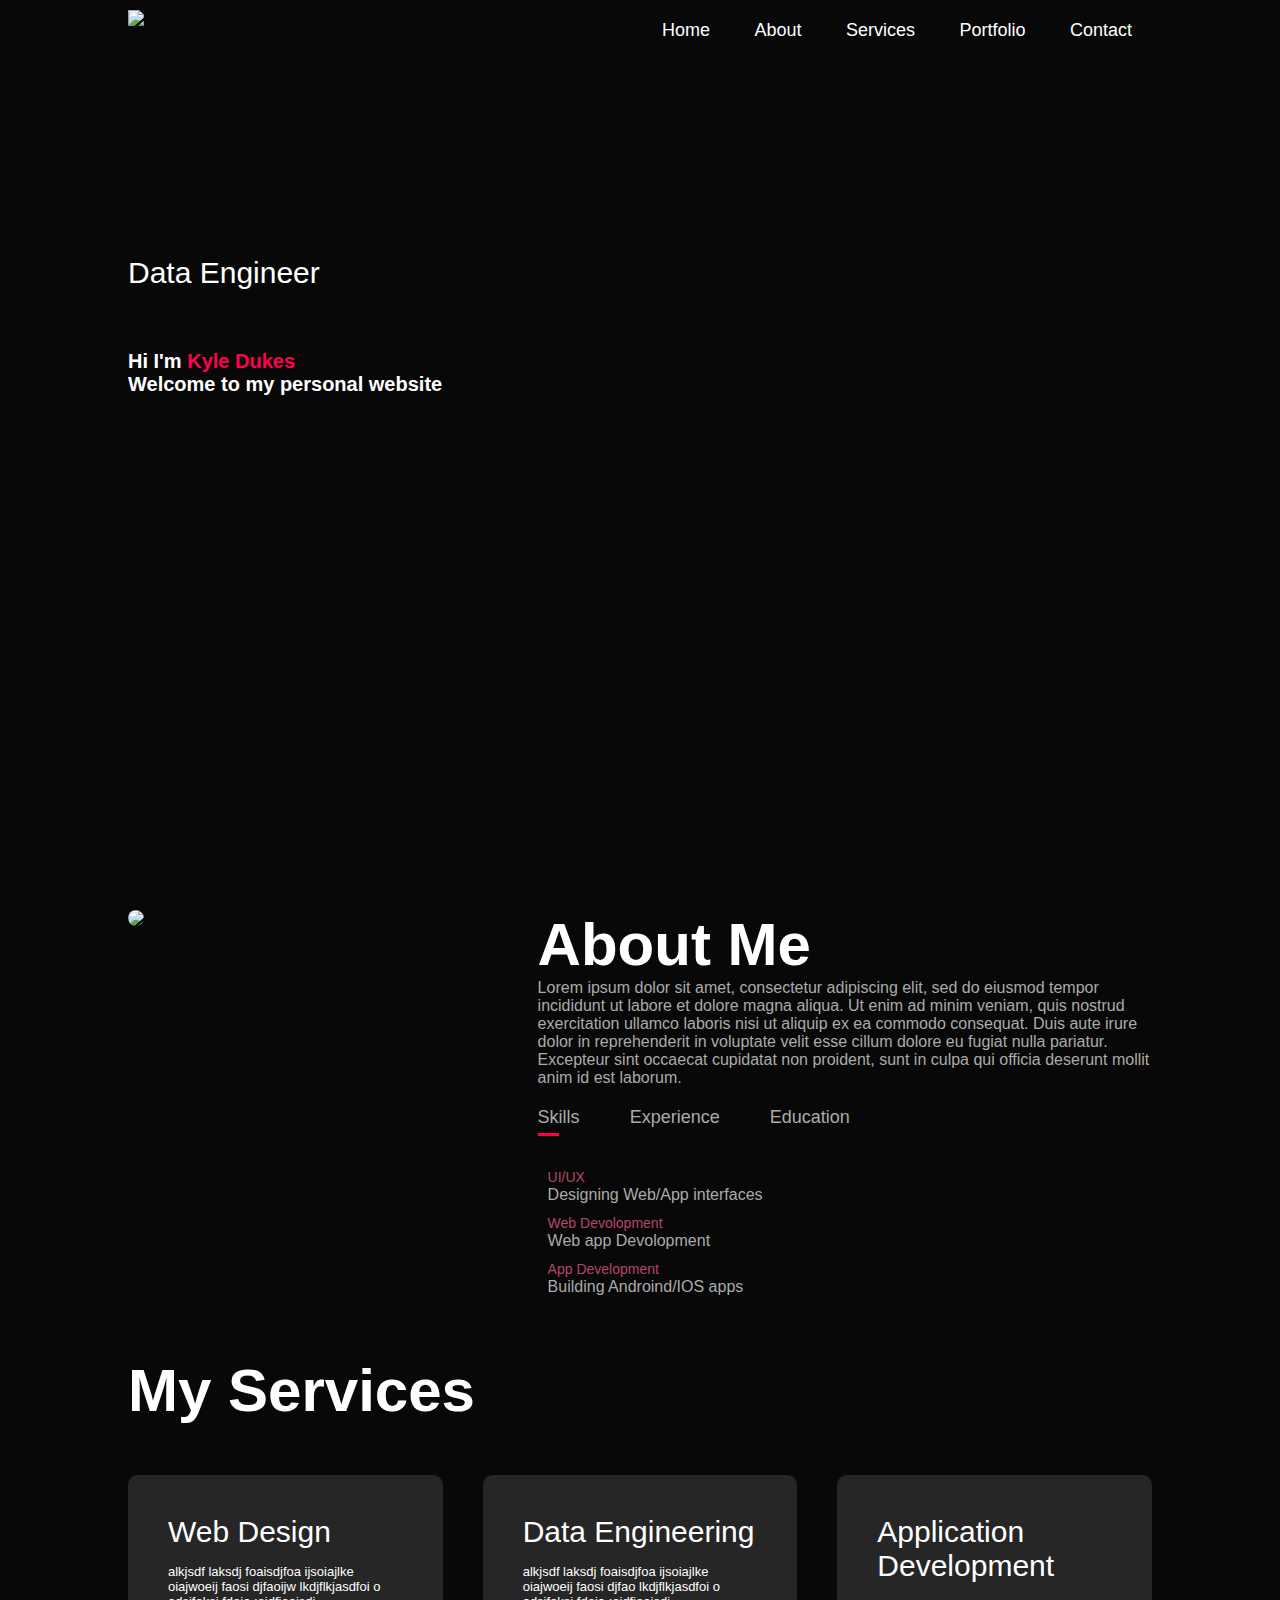
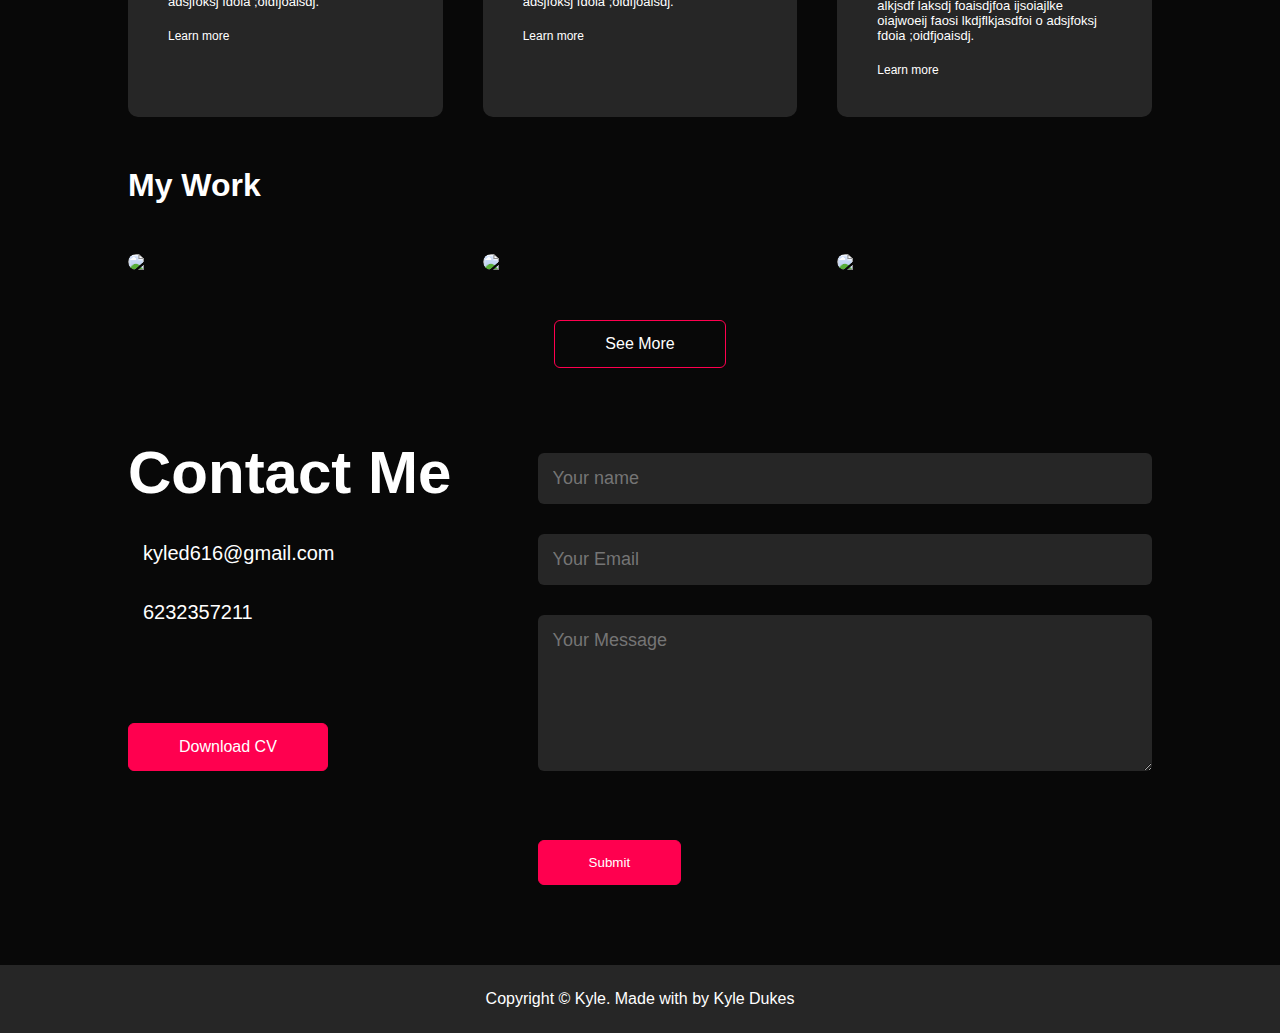
==== index.html @ 8c7f3e37 "Machine Commit" ====
<!DOCTYPE html>
<html lang="en">
<head>
    <meta charset="UTF-8">
    <meta name="viewport" content="width=device-width, initial-scale=1.0">
    <title>Perssonal Portfolio Website</title>
    <link rel="stylesheet" href="style.css">
    <script src="https://kit.fontawesome.com/575113077c.js" crossorigin="anonymous"></script>
</head>
<body>
    <div id="header">
      <div class="container">
        <nav>
            <img src="images/Kyle_logo.png" class="logo">
            <ul id="sidemenu">
                <i class="fa-solid fa-xmark" onclick="closemenu()"></i>
                <li><a href="#header">Home</a></li>
                <li><a href="#about">About</a></li>
                <li><a href="#services">Services</a></li>
                <li><a href="#portfolio">Portfolio</a></li>
                <li><a href="#contact">Contact</a></li>
            </ul>
            <i class="fas fa-bars" onclick="openmenu()"></i>
        </nav>
        <div class="header-text">
            <p>Data Engineer</p>
            <h1>Hi I'm <span>Kyle Dukes</span><br> Welcome to my personal website</h1>
        </div>
      </div>  
    </div>
    <!-- -----------------about section 1------------------------- -->
    <div id="about">
        <div class="container">
            <div class="row">
                <div class="about-col-1">
                    <img src="images/user.png" >
                </div>
                <div class="about-col-2">
                    <h1 class="sub-title">About Me</h1>
                    <P>
                        Lorem ipsum dolor sit amet, consectetur adipiscing elit, sed do eiusmod tempor incididunt ut 
                        labore et dolore magna aliqua. Ut enim ad minim veniam, quis nostrud 
                        exercitation ullamco laboris nisi ut aliquip ex ea commodo consequat. 
                        Duis aute irure dolor in reprehenderit in voluptate velit esse cillum dolore eu fugiat nulla pariatur. 
                        Excepteur sint occaecat cupidatat non proident, sunt in culpa qui officia deserunt mollit anim id est laborum.
                    </P>
                    <div class="tab-titles">
                        <p class="tab-links active-link" onclick="opentab('Skills')">Skills</p>
                        <p class="tab-links" onclick="opentab('Experience')">Experience</p>
                        <p class="tab-links" onclick="opentab('Education')">Education</p>
                    </div>
                    <div class="tab-contents active-tab" id="Skills">
                        <ul>
                            <li><span>UI/UX</span><br>Designing Web/App interfaces</li>
                            <li><span>Web Devolopment</span><br>Web app Devolopment</li>
                            <li><span>App Development</span><br>Building Androind/IOS apps</li>
                        </ul>
                    </div>
                    <div class="tab-contents" id="Experience">
                        <ul>
                            <li><span>2022-Current</span><br>Data-Engineer, MDS Communications</li>
                            <li><span>2021 - 2022</span><br>Comercial Superintendent, California Pools & Landscape</li>
                            <li><span>2018 - 2021</span><br>Lead Inspector, Johnson Controls Inc.</li>
                        </ul>
                    </div>
                    <div class="tab-contents" id="Education">
                        <ul>
                            <li><span>UI/UX</span><br>Designing Web/App interfaces</li>
                            <li><span>Web Devolopment</span><br>Web app Devolopment</li>
                            <li><span>App Development</span><br>Building Androind/IOS apps</li>
                        </ul>
                    </div>
                </div>
            </div>
        </div>
    </div>
<!-- ----------------services-------------- -->
<div id="services">
    <div class="container">
        <h1 class="sub-title">My Services</h1>
        <div class="services-list">
            <div>
                <i class="fa-solid fa-code"></i>
                <h2>Web Design</h2>
                <p>alkjsdf laksdj foaisdjfoa ijsoiajlke oiajwoeij faosi djfaoijw
                    lkdjflkjasdfoi o adsjfoksj fdoia ;oidfjoaisdj.</p>
                <a href="#">Learn more</a>
            </div>
            <div>
                <i class="fa-solid fa-database"></i>
                <h2>Data Engineering</h2>
                <p>alkjsdf laksdj foaisdjfoa ijsoiajlke oiajwoeij faosi djfao
                    lkdjflkjasdfoi o adsjfoksj fdoia ;oidfjoaisdj.</p>
                <a href="#">Learn more</a>
            </div>
            <div>
                <i class="fa-brands fa-app-store-ios"></i>
                <h2>Application Development</h2>
                <p>alkjsdf laksdj foaisdjfoa ijsoiajlke oiajwoeij faosi 
                    lkdjflkjasdfoi o adsjfoksj fdoia ;oidfjoaisdj.</p>
                <a href="#">Learn more</a>
            </div>
        </div>
    </div>
</div>
<!-- ---------------portfolio-------------------------->
<div id="portfolio">
    <div class="container">
        <h1>My Work</h1>
        <div class="work-list">
            <div class="work">
                <img src="images/work-1.png">
                <div class="layer">
                    <h3>Social Media App</h3>
                    <p>this sia jalks dfl kjdsalk dflk sdflaksd jfsadf. 
                        alsdkj flskdj fasdfasdf fasd fasdfs dfasdf.
                        awlkej alkj oi oidja lkdjfoi alkwjeoi.
                    </p>
                    <a href="#"><i class="fa-solid fa-up-right-from-square"></i></a>
                </div>
            </div>
            <div class="work">
                <img src="images/work-2.png">
                <div class="layer">
                    <h3>Music App</h3>
                    <p>this sia jalks dfl kjdsalk dflk sdflaksd jfsadf. 
                        alsdkj flskdj fasdfasdf fasd fasdfs dfasdf.
                        awlkej alkj oi oidja lkdjfoi alkwjeoi.
                    </p>
                    <a href="#"><i class="fa-solid fa-up-right-from-square"></i></a>
                </div>
            </div>
            <div class="work">
                <img src="images/work-3.png">
                <div class="layer">
                    <h3>Online shoping App</h3>
                    <p>this sia jalks dfl kjdsalk dflk sdflaksd jfsadf. 
                        alsdkj flskdj fasdfasdf fasd fasdfs dfasdf.
                        awlkej alkj oi oidja lkdjfoi alkwjeoi.
                    </p>
                    <a href="#"><i class="fa-solid fa-up-right-from-square"></i></a>
                </div>
            </div>
        </div>
        <a href="#" class="btn">See More</a>
    </div>
<!-- --------------contact--------------------------- -->
<div id="contact">
    <div class="container">
        <div class="row">
            <div class="contact-left">
                <h1 class="sub-title">Contact Me</h1>
                <p><i class="fa-solid fa-square-envelope"></i> kyled616@gmail.com</p>
                <p><i class="fa-solid fa-square-phone"></i> 6232357211</p>
                <div class="social-icons">
                    <a href="https://www.linkedin.com/in/kyle-dukes-a1a848289"><i class="fa-brands fa-linkedin"></i></a>
                    <a href="https://twitter.com/Kyle25391819"><i class="fa-brands fa-square-x-twitter"></i></a>
                </div>
                <a href="images/my-cv.pdf" download class="btn btn2">Download CV</a>
            </div>
            <div class="contact-right">
                <form name="submit-to-google-sheet">
                    <input type="text" name="name" placeholder="Your name" required>
                    <input type="text" name="email" placeholder="Your Email" required>
                    <textarea name="Message" rows="6" placeholder="Your Message"></textarea>
                    <button type="submit" class="btn btn2">Submit</button>
                </form>
            </div>
        </div>
    </div>
    <div class="copyright">
        <p>Copyright © Kyle. Made with <i class="fa-solid fa-heart"></i> by Kyle Dukes</p>
    </div>
</div>

</div>
   <Script>

    var tablinks = document.getElementsByClassName("tab-links");
    var tabcontents = document.getElementsByClassName("tab-contents");

    function opentab(tabname){
        for(tablink of tablinks){
            tablink.classList.remove("active-link");
        }
        for(tabcontent of tabcontents){
            tabcontent.classList.remove("active-tab");
        }
        event.currentTarget.classList.add("active-link");
        document.getElementById(tabname).classList.add("active-tab");
    
    
    }
   </Script> 

   <script>
        
        var sidemenu = document.getElementById("sidemenu");

        function openmenu(){
            sidemenu.style.right = "0";
        }
        
        function closemenu(){
            sidemenu.style.right = "-200px";
        }

   </script>
<script>
  const scriptURL = 'https://script.google.com/macros/s/AKfycbxuQGp7cBaBUn8JdXuh0xTADTDD1ccSTAN62v8VaAx4YWHrVm6qbprI5W-zkbatomB8/exec'
  const form = document.forms['submit-to-google-sheet']

  form.addEventListener('submit', e => {
    e.preventDefault()
    fetch(scriptURL, { method: 'POST', body: new FormData(form)})
      .then(response => console.log('Success!', response))
      .catch(error => console.error('Error!', error.message))
  })
</script>
</body>
</html>
---- style.css ----
*{
  margin: 0;
  padding: 0;
  font-family: 'Poppins', sans-serif;  
  box-sizing: border-box;

}
html{
    scroll-behavior: smooth;
}
body{
    background: #080808;
    color: #fff;
}
#header{
    width: 100%;
    height: 100vh;
    background-image: url(images/background.png);
    background-size: cover;
    background-position: center;
}
.container{
    padding: 10px 10%;
}

nav{
    display: flex;
    align-items: top;
    justify-content: space-between;
    flex-wrap: wrap;
}
logo{
    width: 140px;
}
nav ul li{
    display: inline-block;
    list-style: none;
    margin: 10px 20px;
}
nav ul li a{
    color: #fff;
    text-decoration: none;
    font-size: 18px;
    position: relative;
}
nav ul li a::after{
    content: '';
    width: 0%;
    height: 3px;
    background: #ff004f;
    position: absolute;
    left: 0;
    bottom: -6px;
    transition: 0.5s;
}
nav ul li a:hover::after{
    width: 100%;
}
nav .fa-solid{
    display: none;
}
    
.header-text{
    margin-top: 20%;
    font-size: 30px;
}
.header-text h1{
    margin-top: 60px;
    font-size: 20px;
}
.header-text h1 span{
    color: #ff004f
}
/* ----------------about----------------------- */
#about{
    padding: 80 px 0;
    color: #ababab;
}
.row{
    display: flex;
    justify-content:  space-between;
    flex-wrap: wrap;
}
.about-col-1{
    flex-basis: 35%;
}
.about-col-1 img{
    width: 100%;
    border-radius: 15px;
}
.about-col-2{
    flex-basis: 60%;
}
.sub-title{
    font-size: 60px;
    font-weight: 600;
    color: #fff;
}
.tab-titles{
    display: flex;
    margin: 20px 0 40px;
}
.tab-links{
    margin-right: 50px;
    font-size: 18px;
    font-weight: 500;
    cursor: pointer;
    position: relative;
}
.tab-links::after{
    content: '';
    width: 0;
    height: 3px;
    background: #ff004f;
    position: absolute;
    left: 0;
    bottom: -8px;
    transition: 0.5s;

}
.tab-links.active-link::after{
    width: 50%;
}
.tab-contents ul li{
    list-style: none;
    margin: 10px;
}
.tab-contents ul li span{
    color: #b54769;
    font-size: 14px;
}
.tab-contents{
    display: none;
}
.tab-contents.active-tab{
    display: block;
}
/* -------------Services------------ */
#services{
    padding: 30px 0 ;
}
.services-list{
    display: grid;
    grid-template-columns: repeat(auto-fit, minmax(250px, 1fr));
    grid-gap: 40px;
    margin-top: 50px;
}
.services-list div{
    background: #262626;
    padding: 40px;
    font-size: 13px;
    font-weight: 300;
    border-radius: 10px;
    transition: background 0.5s, transform 0.5s;
}
.services-list div i{
    font-size: 50px;
    margin-bottom: 30px;
}
.services-list div h2{
    font-size: 30px;
    font-weight: 500;
    margin-bottom: 15px;
}
.services-list div a{
    text-decoration: none;
    color: #fff;
    font-size: 12px;
    margin-top: 20px;
    display: inline-block;
}
.services-list div:hover{
    background: #ff004f;
    transform: translateY(-10px);
}
 /* -----------portfolio ------------------- */
.portfolio{
    padding: 50px 0;
}
.work-list{
    display: grid;
    grid-template-columns: repeat(auto-fit, minmax(250px, 1fr));
    grid-gap: 40px;
    margin-top: 50px;
}
.work{
    border-radius: 10px;
    position: relative;
    overflow: hidden;
}
.work img{
    width: 100%;
    border-radius: 10px;
    display: block;
    transition: transform 0.5s;
}
.layer{
    width: 100%;
    height: 0%;
    background: linear-gradient(rgba(0,0,0,0.6), #ff004f);
    border-radius: 10px;
    position: absolute;
    left: 0;
    bottom: 0;
    overflow: hidden;
    display: flex;
    align-items: center;
    justify-content: center;
    flex-direction: column;
    padding: 0 40px;
    text-align: center;
    font-size: 14px;
    transition: height 0.5s;
}
.layer h3{
    font-weight: 500;
    margin: 20px;
}
.layer a{
    margin-top: 20px;
    color: #ff004f;
    text-decoration: none;
    font-size: 18px;
    line-height: 60px;
    background: #fff;
    width: 60px;
    height: 60px;
    border-radius: 100%;
    text-align: center;
}
.work:hover img{
    transform: scale(1.1);
}
.work:hover .layer{
    height: 100%;
}
.btn{
    display: block;
    margin: 50px auto;
    width: fit-content;
    border: 1px solid #ff004f;
    padding: 14px 50px;
    border-radius: 6px;
    text-decoration: none;
    color: #fff;
    transition: background 0.5s;
}
.btn:hover{
    background: #ff004f;
}

/* ----------------contact----------------------- */
.contact-left{
    flex-basis: 35%;
}
.contact-right{
    flex-basis: 60%;
}
.contact-left p{
    margin-top: 30px;
    font-size: 20px;
}
.contact-left p i{
    color: #ff004f;
    margin-left: 15px;
    font-size: 25px;

}
.social-icons{
    margin-top: 30px;
}
.social-icons a{
    text-decoration: none;
    font-size: 25px;
    margin-right: 15px;
    color: #ababab;
    display: inline-block;
    transition: transform 0.5s;
}
.social-icons a:hover{
    color: #ff004f;
    transform: translateY(-5px);
}
.btn.btn2{
    display: inline-block;
    background-color: #ff004f;
}
.contact-right form{
    width: 100%;
}
form input, form textarea{
    width: 100%;
    border: 0;
    outline: none;
    background: #262626;
    padding: 15px;
    margin: 15px 0;
    color: #fff;
    font-size: 18px;
    border-radius: 6px;
}
form btn2{
    padding: 14px 60px;
    font-size: 18px;
    margin-top: 20px;
    cursor: pointer;
}
.copyright{
    width: 100%;
    text-align: center;
    padding: 25PX 0;
    background: #262626;
    font-weight: 300;
    margin-top: 20px;
}
.copyright i{
    color: #ff004f;
}
/*---------------css for small screen---------------------*/
nav .fas{
    display: none;
}
nav .fa-solid{
    display: none;
}

@media only screen and (max-width: 600px){
    #header{
        background-image: url(images/phone-background.png);
    }
    .header-text{
        margin-top: 100%;
        font-size: 16px;
    }
    .header-text h1{
        font-size: 30px;
    }
    nav .fas{
        display: block;
        font-size: 25px;
    }
    nav .fa-solid{
        display: block;
        font-size: 25px;
        padding-left: 15px;
    }
    nav ul{
        background: #ff004f;
        position: fixed;
        top: 0;
        right: -200px;
        width: 200px;
        height: 100vh;
        padding-top: 50px;
        z-index: 2;
        transition: right 0.5s;

    }
    nav ul li{
        display: block;
        margin: 25px;
    }
    nav ul .fas{
        position: absolute;
        top: 25px;
        left: 25px;
        cursor: pointer;
    }
    .sub-title{
        font-size: 40px;
    }
    .about-col-1, .about-col-2{
        flex-basis: 100%;
    }
    .about-col-1{
        margin-bottom: 30px;
    }
    .about-col-2{
        font-size: 14px;
    }
    .tab-links{
        font-size: 16px;
        margin-right: 20px;
    }
    .contact-left, .contact-right{
        flex-basis: 100%;
    }
    .copyright{
        font-size: 14px;
    }
}
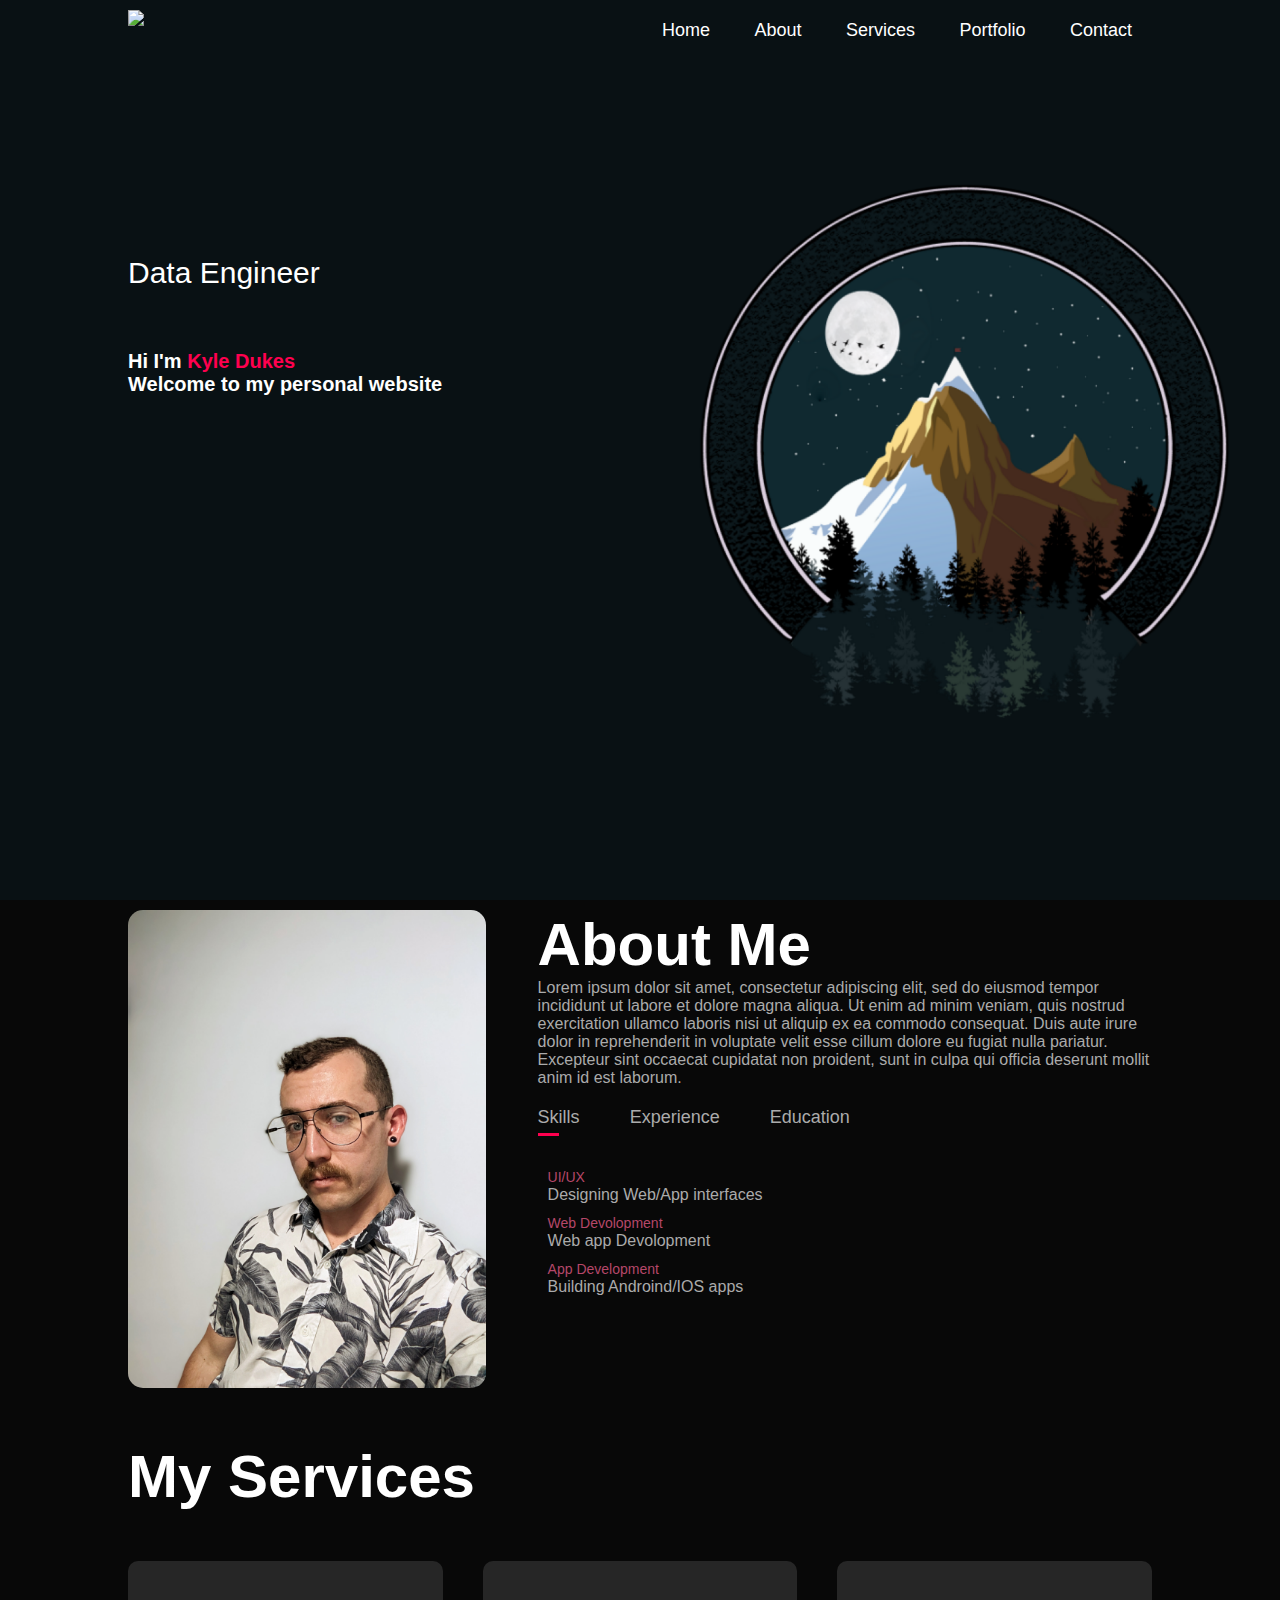
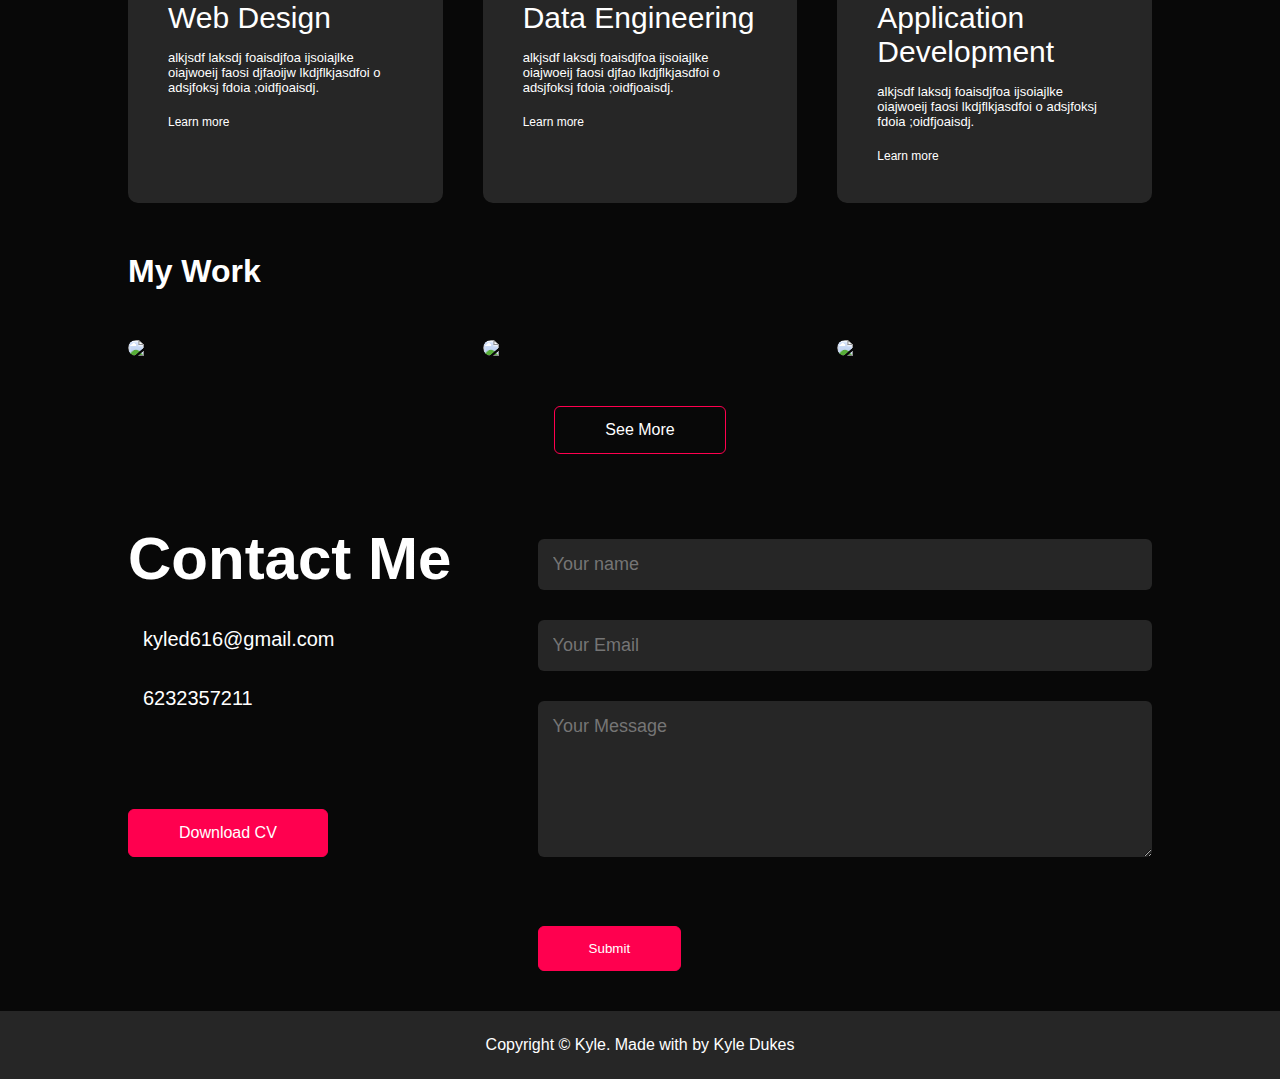
==== commit e32bbcbf: "Machine Commit" ====
--- a/index.html
+++ b/index.html
@@ -33,7 +33,7 @@
         <div class="container">
             <div class="row">
                 <div class="about-col-1">
-                    <img src="images/user.png" >
+                    <img src="images/Background2.png" >
                 </div>
                 <div class="about-col-2">
                     <h1 class="sub-title">About Me</h1>
@@ -165,6 +165,7 @@
                     <textarea name="Message" rows="6" placeholder="Your Message"></textarea>
                     <button type="submit" class="btn btn2">Submit</button>
                 </form>
+                <span id="msg"></span>
             </div>
         </div>
     </div>
@@ -209,13 +210,21 @@
 <script>
   const scriptURL = 'https://script.google.com/macros/s/AKfycbxuQGp7cBaBUn8JdXuh0xTADTDD1ccSTAN62v8VaAx4YWHrVm6qbprI5W-zkbatomB8/exec'
   const form = document.forms['submit-to-google-sheet']
+  const msg = document.getElementById("msg")
 
   form.addEventListener('submit', e => {
     e.preventDefault()
     fetch(scriptURL, { method: 'POST', body: new FormData(form)})
-      .then(response => console.log('Success!', response))
+      .then(response => {
+        msg.innerHTML = "Message sent successfully"
+        setTimeout(function(){
+            msg.innerHTML = ""
+        },5000)
+        form.reset()
+
+      })
       .catch(error => console.error('Error!', error.message))
   })
 </script>
 </body>
-</html>+</html> --- a/style.css
+++ b/style.css
@@ -1,393 +1,398 @@
 *{
-  margin: 0;
-  padding: 0;
-  font-family: 'Poppins', sans-serif;  
-  box-sizing: border-box;
-
-}
-html{
-    scroll-behavior: smooth;
-}
-body{
-    background: #080808;
-    color: #fff;
-}
-#header{
-    width: 100%;
-    height: 100vh;
-    background-image: url(images/background.png);
-    background-size: cover;
-    background-position: center;
-}
-.container{
-    padding: 10px 10%;
-}
-
-nav{
-    display: flex;
-    align-items: top;
-    justify-content: space-between;
-    flex-wrap: wrap;
-}
-logo{
-    width: 140px;
-}
-nav ul li{
-    display: inline-block;
-    list-style: none;
-    margin: 10px 20px;
-}
-nav ul li a{
-    color: #fff;
-    text-decoration: none;
-    font-size: 18px;
-    position: relative;
-}
-nav ul li a::after{
-    content: '';
-    width: 0%;
-    height: 3px;
-    background: #ff004f;
-    position: absolute;
-    left: 0;
-    bottom: -6px;
-    transition: 0.5s;
-}
-nav ul li a:hover::after{
-    width: 100%;
-}
-nav .fa-solid{
-    display: none;
-}
-    
-.header-text{
-    margin-top: 20%;
-    font-size: 30px;
-}
-.header-text h1{
-    margin-top: 60px;
-    font-size: 20px;
-}
-.header-text h1 span{
-    color: #ff004f
-}
-/* ----------------about----------------------- */
-#about{
-    padding: 80 px 0;
-    color: #ababab;
-}
-.row{
-    display: flex;
-    justify-content:  space-between;
-    flex-wrap: wrap;
-}
-.about-col-1{
-    flex-basis: 35%;
-}
-.about-col-1 img{
-    width: 100%;
-    border-radius: 15px;
-}
-.about-col-2{
-    flex-basis: 60%;
-}
-.sub-title{
-    font-size: 60px;
-    font-weight: 600;
-    color: #fff;
-}
-.tab-titles{
-    display: flex;
-    margin: 20px 0 40px;
-}
-.tab-links{
-    margin-right: 50px;
-    font-size: 18px;
-    font-weight: 500;
-    cursor: pointer;
-    position: relative;
-}
-.tab-links::after{
-    content: '';
-    width: 0;
-    height: 3px;
-    background: #ff004f;
-    position: absolute;
-    left: 0;
-    bottom: -8px;
-    transition: 0.5s;
-
-}
-.tab-links.active-link::after{
-    width: 50%;
-}
-.tab-contents ul li{
-    list-style: none;
-    margin: 10px;
-}
-.tab-contents ul li span{
-    color: #b54769;
-    font-size: 14px;
-}
-.tab-contents{
-    display: none;
-}
-.tab-contents.active-tab{
+    margin: 0;
+    padding: 0;
+    font-family: 'Poppins', sans-serif;  
+    box-sizing: border-box;
+  
+  }
+  html{
+      scroll-behavior: smooth;
+  }
+  body{
+      background: #080808;
+      color: #fff;
+  }
+  #header{
+      width: 100%;
+      height: 100vh;
+      background-image: url(images/Dark\ Blue\ Nature.png);
+      background-size: cover;
+      background-position: center;
+  }
+  .container{
+      padding: 10px 10%;
+  }
+  
+  nav{
+      display: flex;
+      align-items: top;
+      justify-content: space-between;
+      flex-wrap: wrap;
+  }
+  logo{
+      width: 140px;
+  }
+  nav ul li{
+      display: inline-block;
+      list-style: none;
+      margin: 10px 20px;
+  }
+  nav ul li a{
+      color: #fff;
+      text-decoration: none;
+      font-size: 18px;
+      position: relative;
+  }
+  nav ul li a::after{
+      content: '';
+      width: 0%;
+      height: 3px;
+      background: #ff004f;
+      position: absolute;
+      left: 0;
+      bottom: -6px;
+      transition: 0.5s;
+  }
+  nav ul li a:hover::after{
+      width: 100%;
+  }
+  nav .fa-solid{
+      display: none;
+  }
+      
+  .header-text{
+      margin-top: 20%;
+      font-size: 30px;
+  }
+  .header-text h1{
+      margin-top: 60px;
+      font-size: 20px;
+  }
+  .header-text h1 span{
+      color: #ff004f
+  }
+  /* ----------------about----------------------- */
+  #about{
+      padding: 80 px 0;
+      color: #ababab;
+  }
+  .row{
+      display: flex;
+      justify-content:  space-between;
+      flex-wrap: wrap;
+  }
+  .about-col-1{
+      flex-basis: 35%;
+  }
+  .about-col-1 img{
+      width: 100%;
+      border-radius: 15px;
+  }
+  .about-col-2{
+      flex-basis: 60%;
+  }
+  .sub-title{
+      font-size: 60px;
+      font-weight: 600;
+      color: #fff;
+  }
+  .tab-titles{
+      display: flex;
+      margin: 20px 0 40px;
+  }
+  .tab-links{
+      margin-right: 50px;
+      font-size: 18px;
+      font-weight: 500;
+      cursor: pointer;
+      position: relative;
+  }
+  .tab-links::after{
+      content: '';
+      width: 0;
+      height: 3px;
+      background: #ff004f;
+      position: absolute;
+      left: 0;
+      bottom: -8px;
+      transition: 0.5s;
+  
+  }
+  .tab-links.active-link::after{
+      width: 50%;
+  }
+  .tab-contents ul li{
+      list-style: none;
+      margin: 10px;
+  }
+  .tab-contents ul li span{
+      color: #b54769;
+      font-size: 14px;
+  }
+  .tab-contents{
+      display: none;
+  }
+  .tab-contents.active-tab{
+      display: block;
+  }
+  /* -------------Services------------ */
+  #services{
+      padding: 30px 0 ;
+  }
+  .services-list{
+      display: grid;
+      grid-template-columns: repeat(auto-fit, minmax(250px, 1fr));
+      grid-gap: 40px;
+      margin-top: 50px;
+  }
+  .services-list div{
+      background: #262626;
+      padding: 40px;
+      font-size: 13px;
+      font-weight: 300;
+      border-radius: 10px;
+      transition: background 0.5s, transform 0.5s;
+  }
+  .services-list div i{
+      font-size: 50px;
+      margin-bottom: 30px;
+  }
+  .services-list div h2{
+      font-size: 30px;
+      font-weight: 500;
+      margin-bottom: 15px;
+  }
+  .services-list div a{
+      text-decoration: none;
+      color: #fff;
+      font-size: 12px;
+      margin-top: 20px;
+      display: inline-block;
+  }
+  .services-list div:hover{
+      background: #ff004f;
+      transform: translateY(-10px);
+  }
+   /* -----------portfolio ------------------- */
+  .portfolio{
+      padding: 50px 0;
+  }
+  .work-list{
+      display: grid;
+      grid-template-columns: repeat(auto-fit, minmax(250px, 1fr));
+      grid-gap: 40px;
+      margin-top: 50px;
+  }
+  .work{
+      border-radius: 10px;
+      position: relative;
+      overflow: hidden;
+  }
+  .work img{
+      width: 100%;
+      border-radius: 10px;
+      display: block;
+      transition: transform 0.5s;
+  }
+  .layer{
+      width: 100%;
+      height: 0%;
+      background: linear-gradient(rgba(0,0,0,0.6), #ff004f);
+      border-radius: 10px;
+      position: absolute;
+      left: 0;
+      bottom: 0;
+      overflow: hidden;
+      display: flex;
+      align-items: center;
+      justify-content: center;
+      flex-direction: column;
+      padding: 0 40px;
+      text-align: center;
+      font-size: 14px;
+      transition: height 0.5s;
+  }
+  .layer h3{
+      font-weight: 500;
+      margin: 20px;
+  }
+  .layer a{
+      margin-top: 20px;
+      color: #ff004f;
+      text-decoration: none;
+      font-size: 18px;
+      line-height: 60px;
+      background: #fff;
+      width: 60px;
+      height: 60px;
+      border-radius: 100%;
+      text-align: center;
+  }
+  .work:hover img{
+      transform: scale(1.1);
+  }
+  .work:hover .layer{
+      height: 100%;
+  }
+  .btn{
+      display: block;
+      margin: 50px auto;
+      width: fit-content;
+      border: 1px solid #ff004f;
+      padding: 14px 50px;
+      border-radius: 6px;
+      text-decoration: none;
+      color: #fff;
+      transition: background 0.5s;
+  }
+  .btn:hover{
+      background: #ff004f;
+  }
+  
+  /* ----------------contact----------------------- */
+  .contact-left{
+      flex-basis: 35%;
+  }
+  .contact-right{
+      flex-basis: 60%;
+  }
+  .contact-left p{
+      margin-top: 30px;
+      font-size: 20px;
+  }
+  .contact-left p i{
+      color: #ff004f;
+      margin-left: 15px;
+      font-size: 25px;
+  
+  }
+  .social-icons{
+      margin-top: 30px;
+  }
+  .social-icons a{
+      text-decoration: none;
+      font-size: 25px;
+      margin-right: 15px;
+      color: #ababab;
+      display: inline-block;
+      transition: transform 0.5s;
+  }
+  .social-icons a:hover{
+      color: #ff004f;
+      transform: translateY(-5px);
+  }
+  .btn.btn2{
+      display: inline-block;
+      background-color: #ff004f;
+  }
+  .contact-right form{
+      width: 100%;
+  }
+  form input, form textarea{
+      width: 100%;
+      border: 0;
+      outline: none;
+      background: #262626;
+      padding: 15px;
+      margin: 15px 0;
+      color: #fff;
+      font-size: 18px;
+      border-radius: 6px;
+  }
+  form btn2{
+      padding: 14px 60px;
+      font-size: 18px;
+      margin-top: 20px;
+      cursor: pointer;
+  }
+  .copyright{
+      width: 100%;
+      text-align: center;
+      padding: 25PX 0;
+      background: #262626;
+      font-weight: 300;
+      margin-top: 20px;
+  }
+  .copyright i{
+      color: #ff004f;
+  }
+  /*---------------css for small screen---------------------*/
+  nav .fas{ 
+      display: none;
+  }
+  nav .fa-solid{
+      display: none;
+  }
+  
+  @media only screen and (max-width: 600px){
+      #header{
+          background-image: url(images/phone-background.png);
+      }
+      .header-text{
+          margin-top: 100%;
+          font-size: 16px;
+      }
+      .header-text h1{
+          font-size: 30px;
+      }
+      nav .fas{
+          display: block;
+          font-size: 25px;
+      }
+      nav .fa-solid{
+          display: block;
+          font-size: 25px;
+          padding-left: 15px;
+      }
+      nav ul{
+          background: #ff004f;
+          position: fixed;
+          top: 0;
+          right: -200px;
+          width: 200px;
+          height: 100vh;
+          padding-top: 50px;
+          z-index: 2;
+          transition: right 0.5s;
+  
+      }
+      nav ul li{
+          display: block;
+          margin: 25px;
+      }
+      nav ul .fas{
+          position: absolute;
+          top: 25px;
+          left: 25px;
+          cursor: pointer;
+      }
+      .sub-title{
+          font-size: 40px;
+      }
+      .about-col-1, .about-col-2{
+          flex-basis: 100%;
+      }
+      .about-col-1{
+          margin-bottom: 30px;
+      }
+      .about-col-2{
+          font-size: 14px;
+      }
+      .tab-links{
+          font-size: 16px;
+          margin-right: 20px;
+      }
+      .contact-left, .contact-right{
+          flex-basis: 100%;
+      }
+      .copyright{
+          font-size: 14px;
+      }
+  } 
+  #msg{
+    color: #61b752;
+    margin-top: -40px;
     display: block;
-}
-/* -------------Services------------ */
-#services{
-    padding: 30px 0 ;
-}
-.services-list{
-    display: grid;
-    grid-template-columns: repeat(auto-fit, minmax(250px, 1fr));
-    grid-gap: 40px;
-    margin-top: 50px;
-}
-.services-list div{
-    background: #262626;
-    padding: 40px;
-    font-size: 13px;
-    font-weight: 300;
-    border-radius: 10px;
-    transition: background 0.5s, transform 0.5s;
-}
-.services-list div i{
-    font-size: 50px;
-    margin-bottom: 30px;
-}
-.services-list div h2{
-    font-size: 30px;
-    font-weight: 500;
-    margin-bottom: 15px;
-}
-.services-list div a{
-    text-decoration: none;
-    color: #fff;
-    font-size: 12px;
-    margin-top: 20px;
-    display: inline-block;
-}
-.services-list div:hover{
-    background: #ff004f;
-    transform: translateY(-10px);
-}
- /* -----------portfolio ------------------- */
-.portfolio{
-    padding: 50px 0;
-}
-.work-list{
-    display: grid;
-    grid-template-columns: repeat(auto-fit, minmax(250px, 1fr));
-    grid-gap: 40px;
-    margin-top: 50px;
-}
-.work{
-    border-radius: 10px;
-    position: relative;
-    overflow: hidden;
-}
-.work img{
-    width: 100%;
-    border-radius: 10px;
-    display: block;
-    transition: transform 0.5s;
-}
-.layer{
-    width: 100%;
-    height: 0%;
-    background: linear-gradient(rgba(0,0,0,0.6), #ff004f);
-    border-radius: 10px;
-    position: absolute;
-    left: 0;
-    bottom: 0;
-    overflow: hidden;
-    display: flex;
-    align-items: center;
-    justify-content: center;
-    flex-direction: column;
-    padding: 0 40px;
-    text-align: center;
-    font-size: 14px;
-    transition: height 0.5s;
-}
-.layer h3{
-    font-weight: 500;
-    margin: 20px;
-}
-.layer a{
-    margin-top: 20px;
-    color: #ff004f;
-    text-decoration: none;
-    font-size: 18px;
-    line-height: 60px;
-    background: #fff;
-    width: 60px;
-    height: 60px;
-    border-radius: 100%;
-    text-align: center;
-}
-.work:hover img{
-    transform: scale(1.1);
-}
-.work:hover .layer{
-    height: 100%;
-}
-.btn{
-    display: block;
-    margin: 50px auto;
-    width: fit-content;
-    border: 1px solid #ff004f;
-    padding: 14px 50px;
-    border-radius: 6px;
-    text-decoration: none;
-    color: #fff;
-    transition: background 0.5s;
-}
-.btn:hover{
-    background: #ff004f;
-}
-
-/* ----------------contact----------------------- */
-.contact-left{
-    flex-basis: 35%;
-}
-.contact-right{
-    flex-basis: 60%;
-}
-.contact-left p{
-    margin-top: 30px;
-    font-size: 20px;
-}
-.contact-left p i{
-    color: #ff004f;
-    margin-left: 15px;
-    font-size: 25px;
-
-}
-.social-icons{
-    margin-top: 30px;
-}
-.social-icons a{
-    text-decoration: none;
-    font-size: 25px;
-    margin-right: 15px;
-    color: #ababab;
-    display: inline-block;
-    transition: transform 0.5s;
-}
-.social-icons a:hover{
-    color: #ff004f;
-    transform: translateY(-5px);
-}
-.btn.btn2{
-    display: inline-block;
-    background-color: #ff004f;
-}
-.contact-right form{
-    width: 100%;
-}
-form input, form textarea{
-    width: 100%;
-    border: 0;
-    outline: none;
-    background: #262626;
-    padding: 15px;
-    margin: 15px 0;
-    color: #fff;
-    font-size: 18px;
-    border-radius: 6px;
-}
-form btn2{
-    padding: 14px 60px;
-    font-size: 18px;
-    margin-top: 20px;
-    cursor: pointer;
-}
-.copyright{
-    width: 100%;
-    text-align: center;
-    padding: 25PX 0;
-    background: #262626;
-    font-weight: 300;
-    margin-top: 20px;
-}
-.copyright i{
-    color: #ff004f;
-}
-/*---------------css for small screen---------------------*/
-nav .fas{
-    display: none;
-}
-nav .fa-solid{
-    display: none;
-}
-
-@media only screen and (max-width: 600px){
-    #header{
-        background-image: url(images/phone-background.png);
-    }
-    .header-text{
-        margin-top: 100%;
-        font-size: 16px;
-    }
-    .header-text h1{
-        font-size: 30px;
-    }
-    nav .fas{
-        display: block;
-        font-size: 25px;
-    }
-    nav .fa-solid{
-        display: block;
-        font-size: 25px;
-        padding-left: 15px;
-    }
-    nav ul{
-        background: #ff004f;
-        position: fixed;
-        top: 0;
-        right: -200px;
-        width: 200px;
-        height: 100vh;
-        padding-top: 50px;
-        z-index: 2;
-        transition: right 0.5s;
-
-    }
-    nav ul li{
-        display: block;
-        margin: 25px;
-    }
-    nav ul .fas{
-        position: absolute;
-        top: 25px;
-        left: 25px;
-        cursor: pointer;
-    }
-    .sub-title{
-        font-size: 40px;
-    }
-    .about-col-1, .about-col-2{
-        flex-basis: 100%;
-    }
-    .about-col-1{
-        margin-bottom: 30px;
-    }
-    .about-col-2{
-        font-size: 14px;
-    }
-    .tab-links{
-        font-size: 16px;
-        margin-right: 20px;
-    }
-    .contact-left, .contact-right{
-        flex-basis: 100%;
-    }
-    .copyright{
-        font-size: 14px;
-    }
-} 
-
-
+  }
+  
+  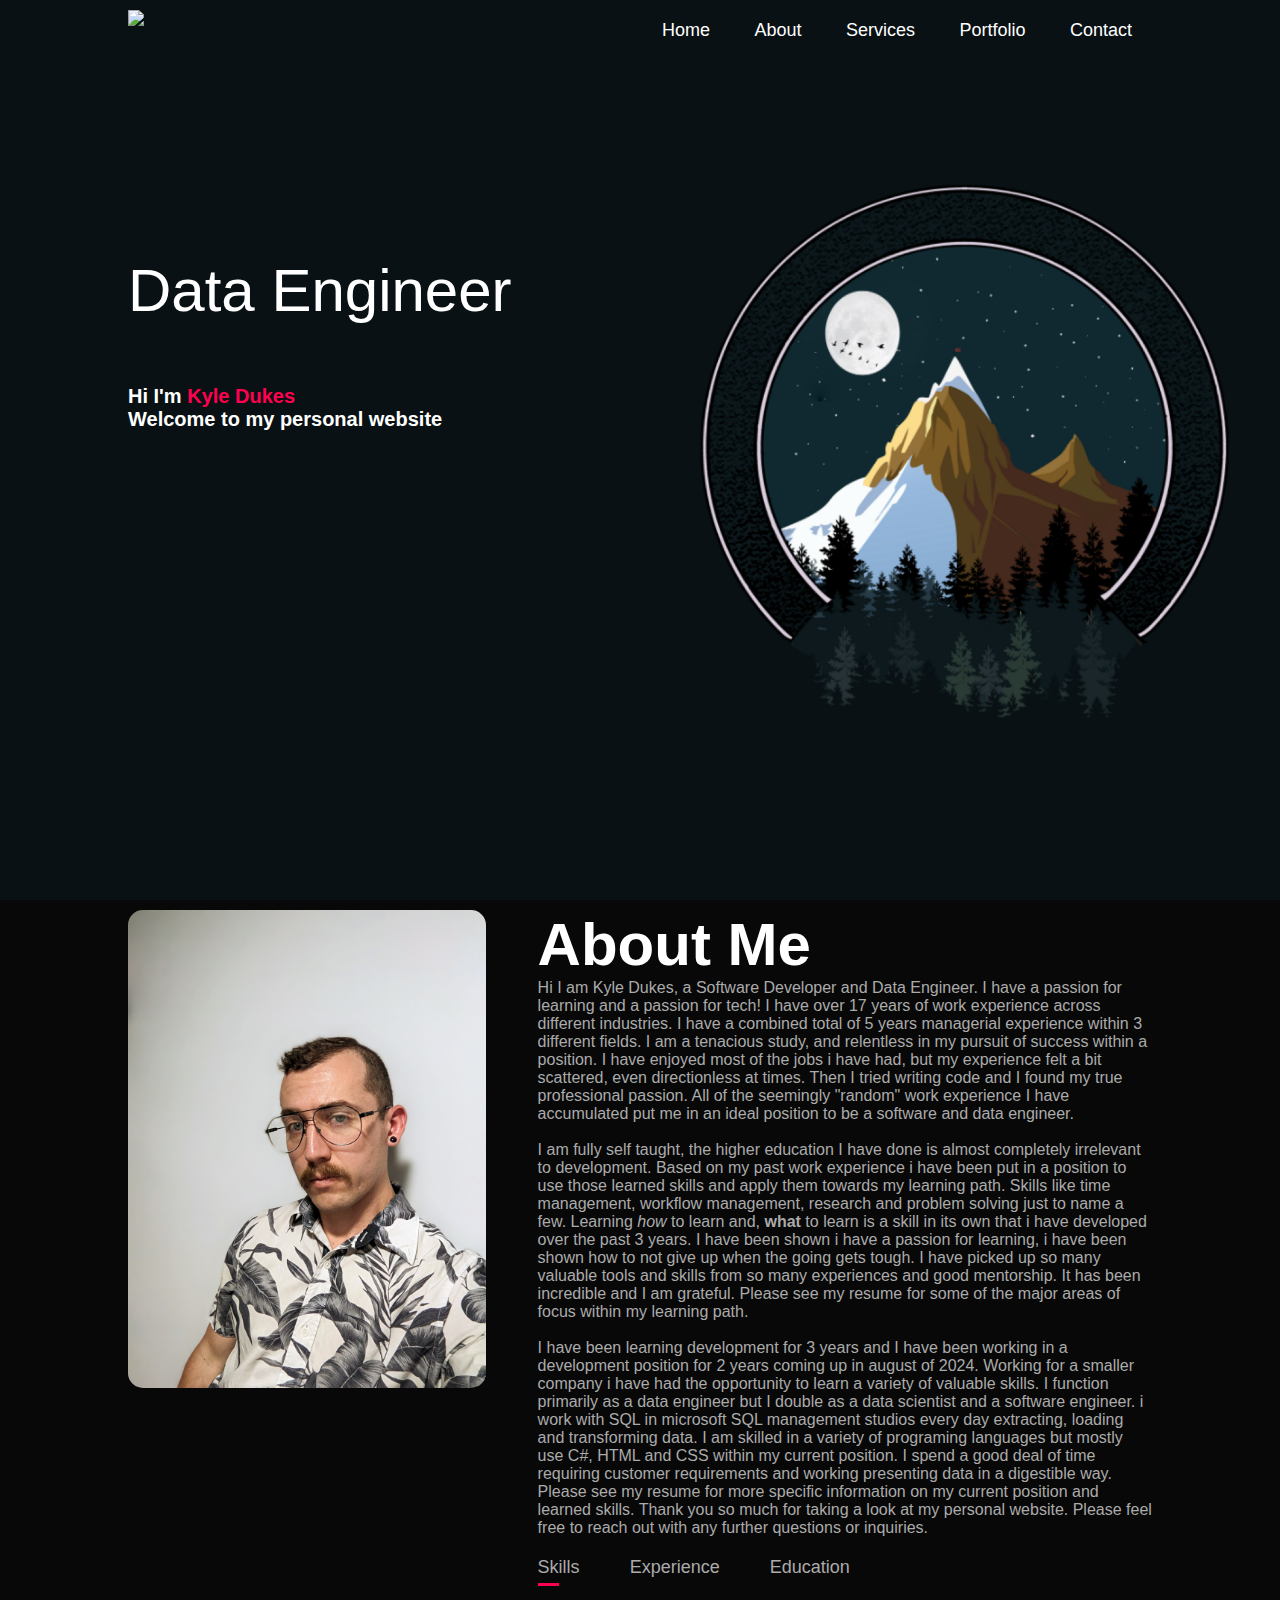
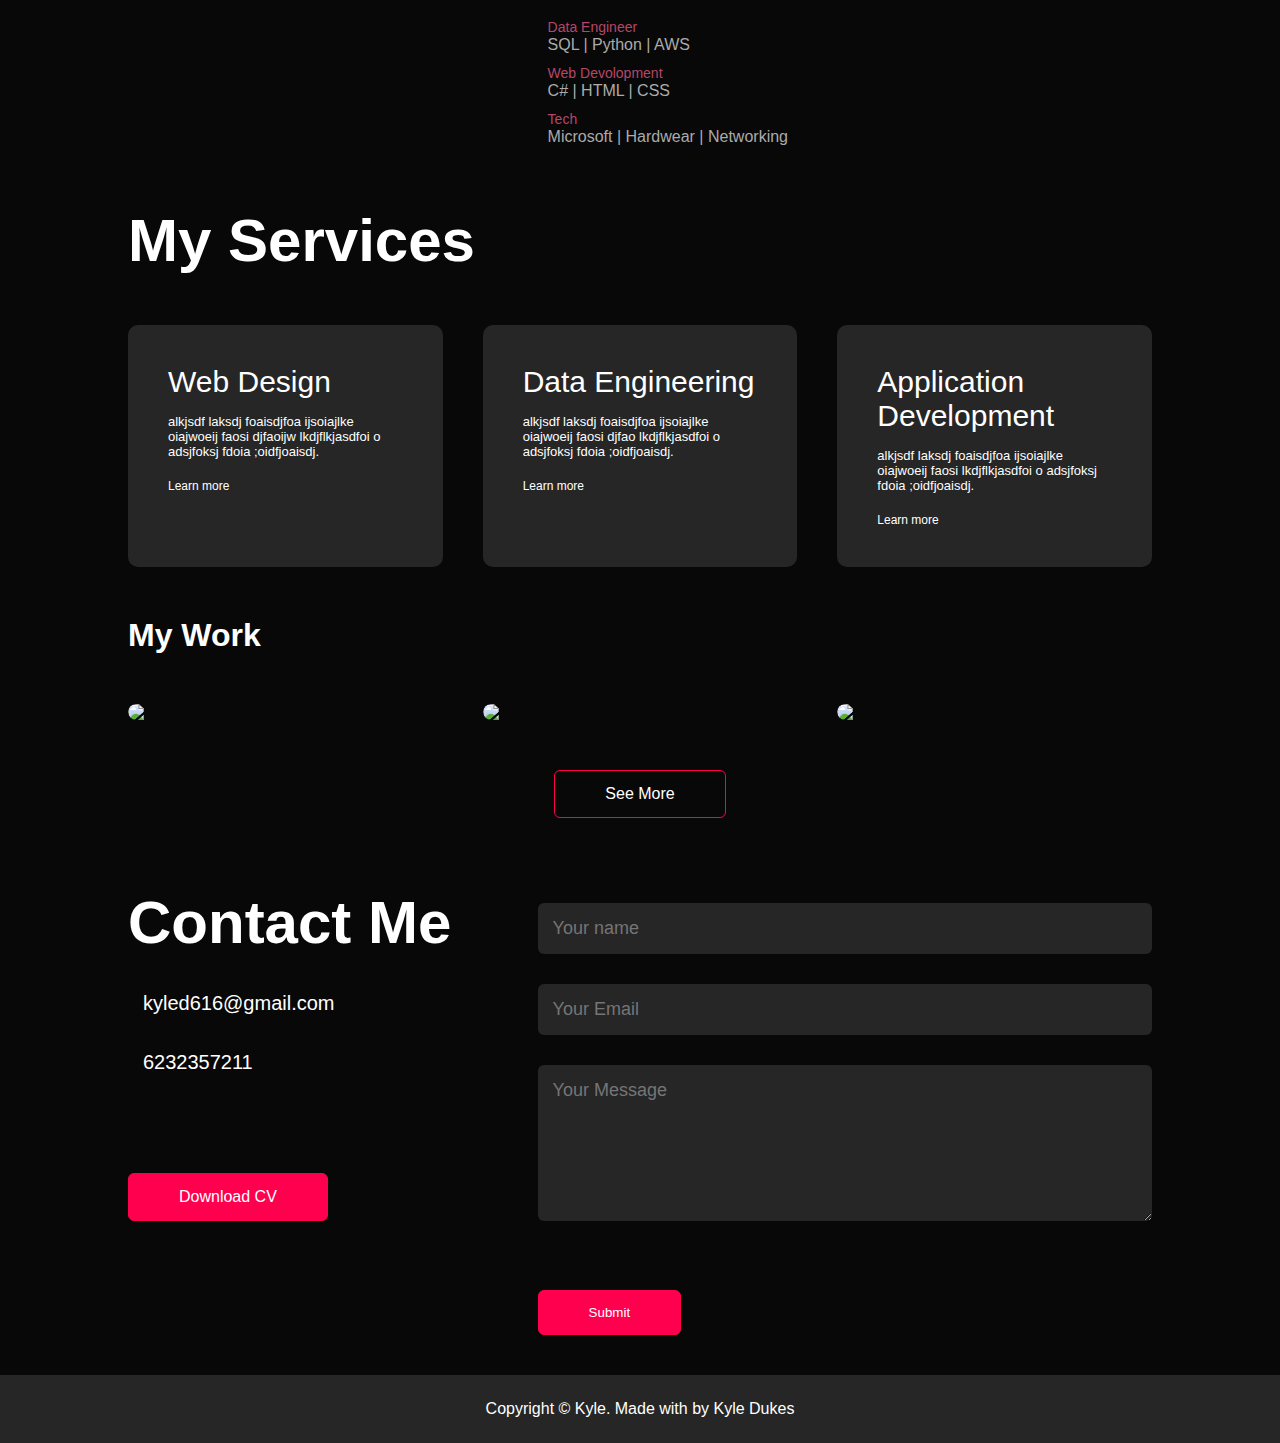
==== commit d530b428: "filling in about section" ====
--- a/index.html
+++ b/index.html
@@ -38,11 +38,23 @@
                 <div class="about-col-2">
                     <h1 class="sub-title">About Me</h1>
                     <P>
-                        Lorem ipsum dolor sit amet, consectetur adipiscing elit, sed do eiusmod tempor incididunt ut 
-                        labore et dolore magna aliqua. Ut enim ad minim veniam, quis nostrud 
-                        exercitation ullamco laboris nisi ut aliquip ex ea commodo consequat. 
-                        Duis aute irure dolor in reprehenderit in voluptate velit esse cillum dolore eu fugiat nulla pariatur. 
-                        Excepteur sint occaecat cupidatat non proident, sunt in culpa qui officia deserunt mollit anim id est laborum.
+                        Hi I am Kyle Dukes, a Software Developer and Data Engineer. I have a passion for learning and a passion for tech!
+                        I have over 17 years of work experience across different industries. I have a combined total of 5 years managerial experience within
+                        3 different fields. I am a tenacious study, and relentless in my pursuit of success within a position. I have enjoyed most of the jobs i have had, but my experience
+                        felt a bit scattered, even directionless at times. Then I tried writing code and I found my true professional passion. All of the seemingly "random" work experience
+                        I have accumulated put me in an ideal position to be a software and data engineer.
+                    <br/><br/>
+                    I am fully self taught, the higher education I have done is almost completely irrelevant to development. Based on my past work experience i have been put in a position
+                    to use those learned skills and apply them towards my learning path. Skills like time management, workflow management, research and problem solving just to name a few. Learning <em>how</em>
+                    to learn and, <strong>what</strong> to learn is a skill in its own that i have developed over the past 3 years. I have been shown i have a passion for learning, i have been shown how to not give up
+                    when the going gets tough. I have picked up so many valuable tools and skills from so many experiences and good mentorship. It has been incredible and I am grateful. Please see my
+                    resume for some of the major areas of focus within my learning path.
+                    <br/><br/>
+                    I have been learning development for 3 years and I have been working in a development position for 2 years coming up in august of 2024. Working for a smaller company i have had the opportunity to
+                    learn a variety of valuable skills. I function primarily as a data engineer but I double as a data scientist and a software engineer. i work with SQL in microsoft SQL management studios every day
+                    extracting, loading and transforming data. I am skilled in a variety of programing languages but mostly use C#, HTML and CSS within my current position. I spend a good deal of time requiring customer
+                    requirements and working presenting data in a digestible way. Please see my resume for more specific information on my current position and learned skills. Thank you so much for taking a look at my
+                    personal website. Please feel free to reach out with any further questions or inquiries.
                     </P>
                     <div class="tab-titles">
                         <p class="tab-links active-link" onclick="opentab('Skills')">Skills</p>
@@ -51,9 +63,9 @@
                     </div>
                     <div class="tab-contents active-tab" id="Skills">
                         <ul>
-                            <li><span>UI/UX</span><br>Designing Web/App interfaces</li>
-                            <li><span>Web Devolopment</span><br>Web app Devolopment</li>
-                            <li><span>App Development</span><br>Building Androind/IOS apps</li>
+                            <li><span>Data Engineer</span><br>SQL | Python   | AWS</li>
+                            <li><span>Web Devolopment</span><br>C# | HTML     | CSS</li>
+                            <li><span>Tech</span><br>Microsoft | Hardwear | Networking</li>
                         </ul>
                     </div>
                     <div class="tab-contents" id="Experience">
--- a/style.css
+++ b/style.css
@@ -62,7 +62,8 @@
       
   .header-text{
       margin-top: 20%;
-      font-size: 30px;
+      font-size: 60px;
+
   }
   .header-text h1{
       margin-top: 60px;
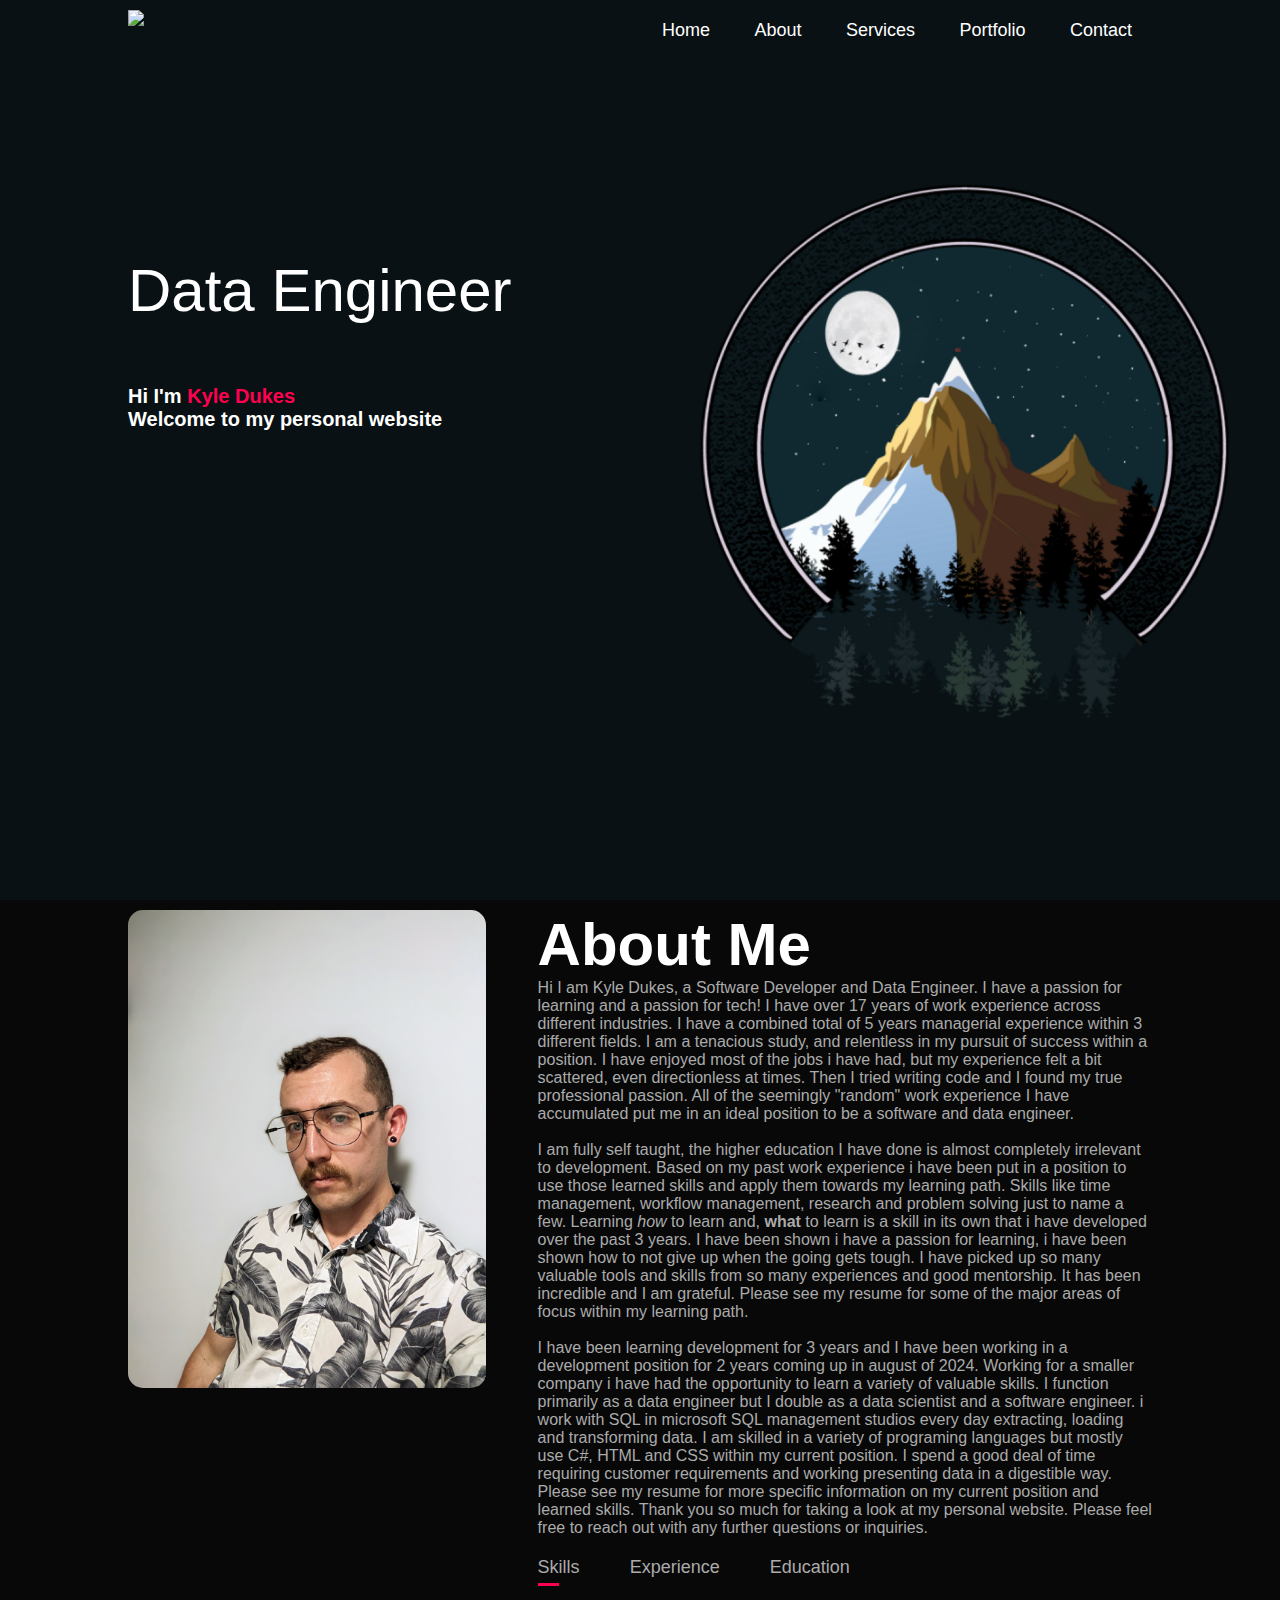
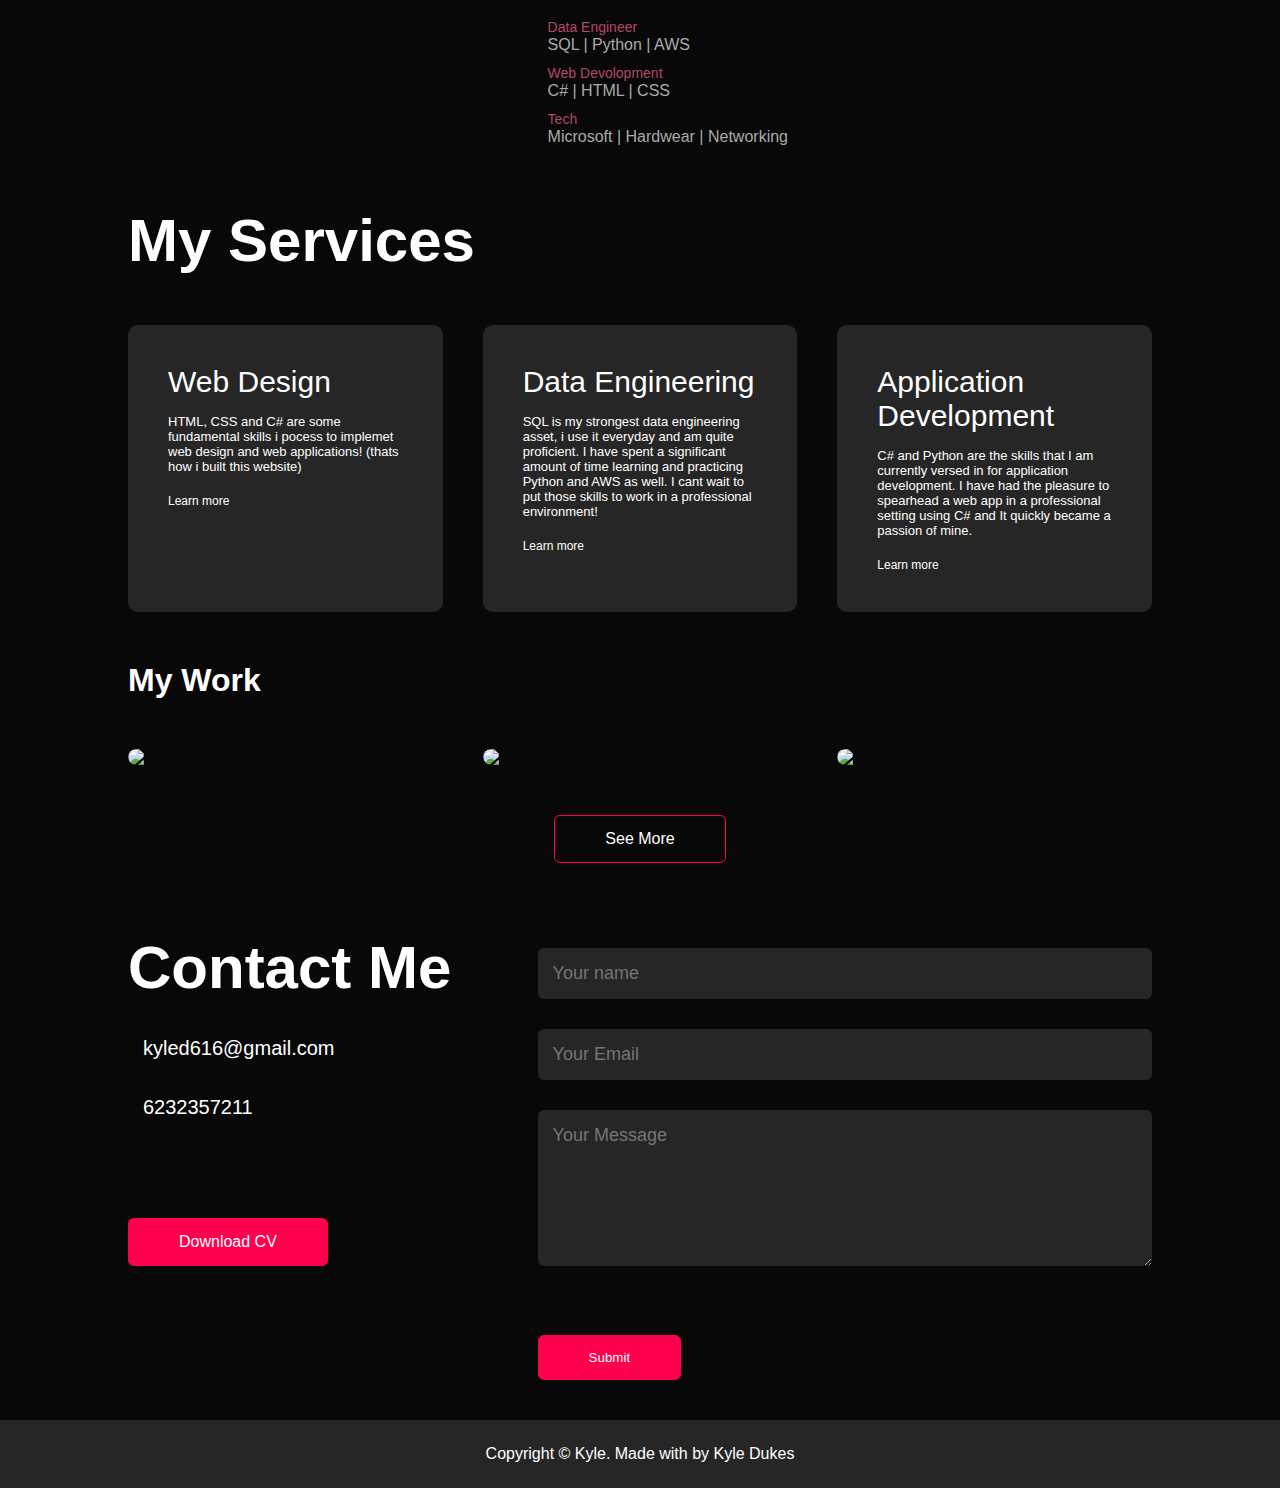
==== commit 5c2b884a: "Finish services section, portfolio and add github button" ====
--- a/index.html
+++ b/index.html
@@ -77,9 +77,9 @@
                     </div>
                     <div class="tab-contents" id="Education">
                         <ul>
-                            <li><span>UI/UX</span><br>Designing Web/App interfaces</li>
-                            <li><span>Web Devolopment</span><br>Web app Devolopment</li>
-                            <li><span>App Development</span><br>Building Androind/IOS apps</li>
+                            <li><span>Scottsdale Community College</span><br>General study 2013-2015 </li>
+                            <li><span>Python</span><br>Coedcademy</li>
+                            <li><span>AWS</span><br>a cloud guru | Amazon</li>
                         </ul>
                     </div>
                 </div>
@@ -94,22 +94,23 @@
             <div>
                 <i class="fa-solid fa-code"></i>
                 <h2>Web Design</h2>
-                <p>alkjsdf laksdj foaisdjfoa ijsoiajlke oiajwoeij faosi djfaoijw
-                    lkdjflkjasdfoi o adsjfoksj fdoia ;oidfjoaisdj.</p>
+                <p>HTML, CSS and C# are some fundamental skills i pocess to implemet web design and web applications! (thats how i built this website) </p>
                 <a href="#">Learn more</a>
             </div>
             <div>
                 <i class="fa-solid fa-database"></i>
                 <h2>Data Engineering</h2>
-                <p>alkjsdf laksdj foaisdjfoa ijsoiajlke oiajwoeij faosi djfao
-                    lkdjflkjasdfoi o adsjfoksj fdoia ;oidfjoaisdj.</p>
+                <p>SQL is my strongest data engineering asset, i use it everyday and am quite proficient. I have spent a significant amount of time learning and practicing
+                    Python and AWS as well. I cant wait to put those skills to work in a professional environment!
+                </p>
                 <a href="#">Learn more</a>
             </div>
             <div>
                 <i class="fa-brands fa-app-store-ios"></i>
                 <h2>Application Development</h2>
-                <p>alkjsdf laksdj foaisdjfoa ijsoiajlke oiajwoeij faosi 
-                    lkdjflkjasdfoi o adsjfoksj fdoia ;oidfjoaisdj.</p>
+                <p>C# and Python are the skills that I am currently versed in for application development. I have had the pleasure to spearhead a web app in a professional setting using C# and
+                    It quickly became a passion of mine.
+                </p>
                 <a href="#">Learn more</a>
             </div>
         </div>
@@ -123,10 +124,8 @@
             <div class="work">
                 <img src="images/work-1.png">
                 <div class="layer">
-                    <h3>Social Media App</h3>
-                    <p>this sia jalks dfl kjdsalk dflk sdflaksd jfsadf. 
-                        alsdkj flskdj fasdfasdf fasd fasdfs dfasdf.
-                        awlkej alkj oi oidja lkdjfoi alkwjeoi.
+                    <h3>This Website</h3>
+                    <p>I built this website myself! while it is just starting, this will be home to my future online showcase of work. To check out the code, please follow the link to my Github bellow. 
                     </p>
                     <a href="#"><i class="fa-solid fa-up-right-from-square"></i></a>
                 </div>
@@ -134,10 +133,8 @@
             <div class="work">
                 <img src="images/work-2.png">
                 <div class="layer">
-                    <h3>Music App</h3>
-                    <p>this sia jalks dfl kjdsalk dflk sdflaksd jfsadf. 
-                        alsdkj flskdj fasdfasdf fasd fasdfs dfasdf.
-                        awlkej alkj oi oidja lkdjfoi alkwjeoi.
+                    <h3>Coming soon</h3>
+                    <p>...
                     </p>
                     <a href="#"><i class="fa-solid fa-up-right-from-square"></i></a>
                 </div>
@@ -145,10 +142,8 @@
             <div class="work">
                 <img src="images/work-3.png">
                 <div class="layer">
-                    <h3>Online shoping App</h3>
-                    <p>this sia jalks dfl kjdsalk dflk sdflaksd jfsadf. 
-                        alsdkj flskdj fasdfasdf fasd fasdfs dfasdf.
-                        awlkej alkj oi oidja lkdjfoi alkwjeoi.
+                    <h3>Coming soon</h3>
+                    <p>...
                     </p>
                     <a href="#"><i class="fa-solid fa-up-right-from-square"></i></a>
                 </div>
@@ -167,6 +162,7 @@
                 <div class="social-icons">
                     <a href="https://www.linkedin.com/in/kyle-dukes-a1a848289"><i class="fa-brands fa-linkedin"></i></a>
                     <a href="https://twitter.com/Kyle25391819"><i class="fa-brands fa-square-x-twitter"></i></a>
+                    <a href="https://github.com/Kyle-D-616"><i class="fa-brands fa-square-github"></i>
                 </div>
                 <a href="images/my-cv.pdf" download class="btn btn2">Download CV</a>
             </div>
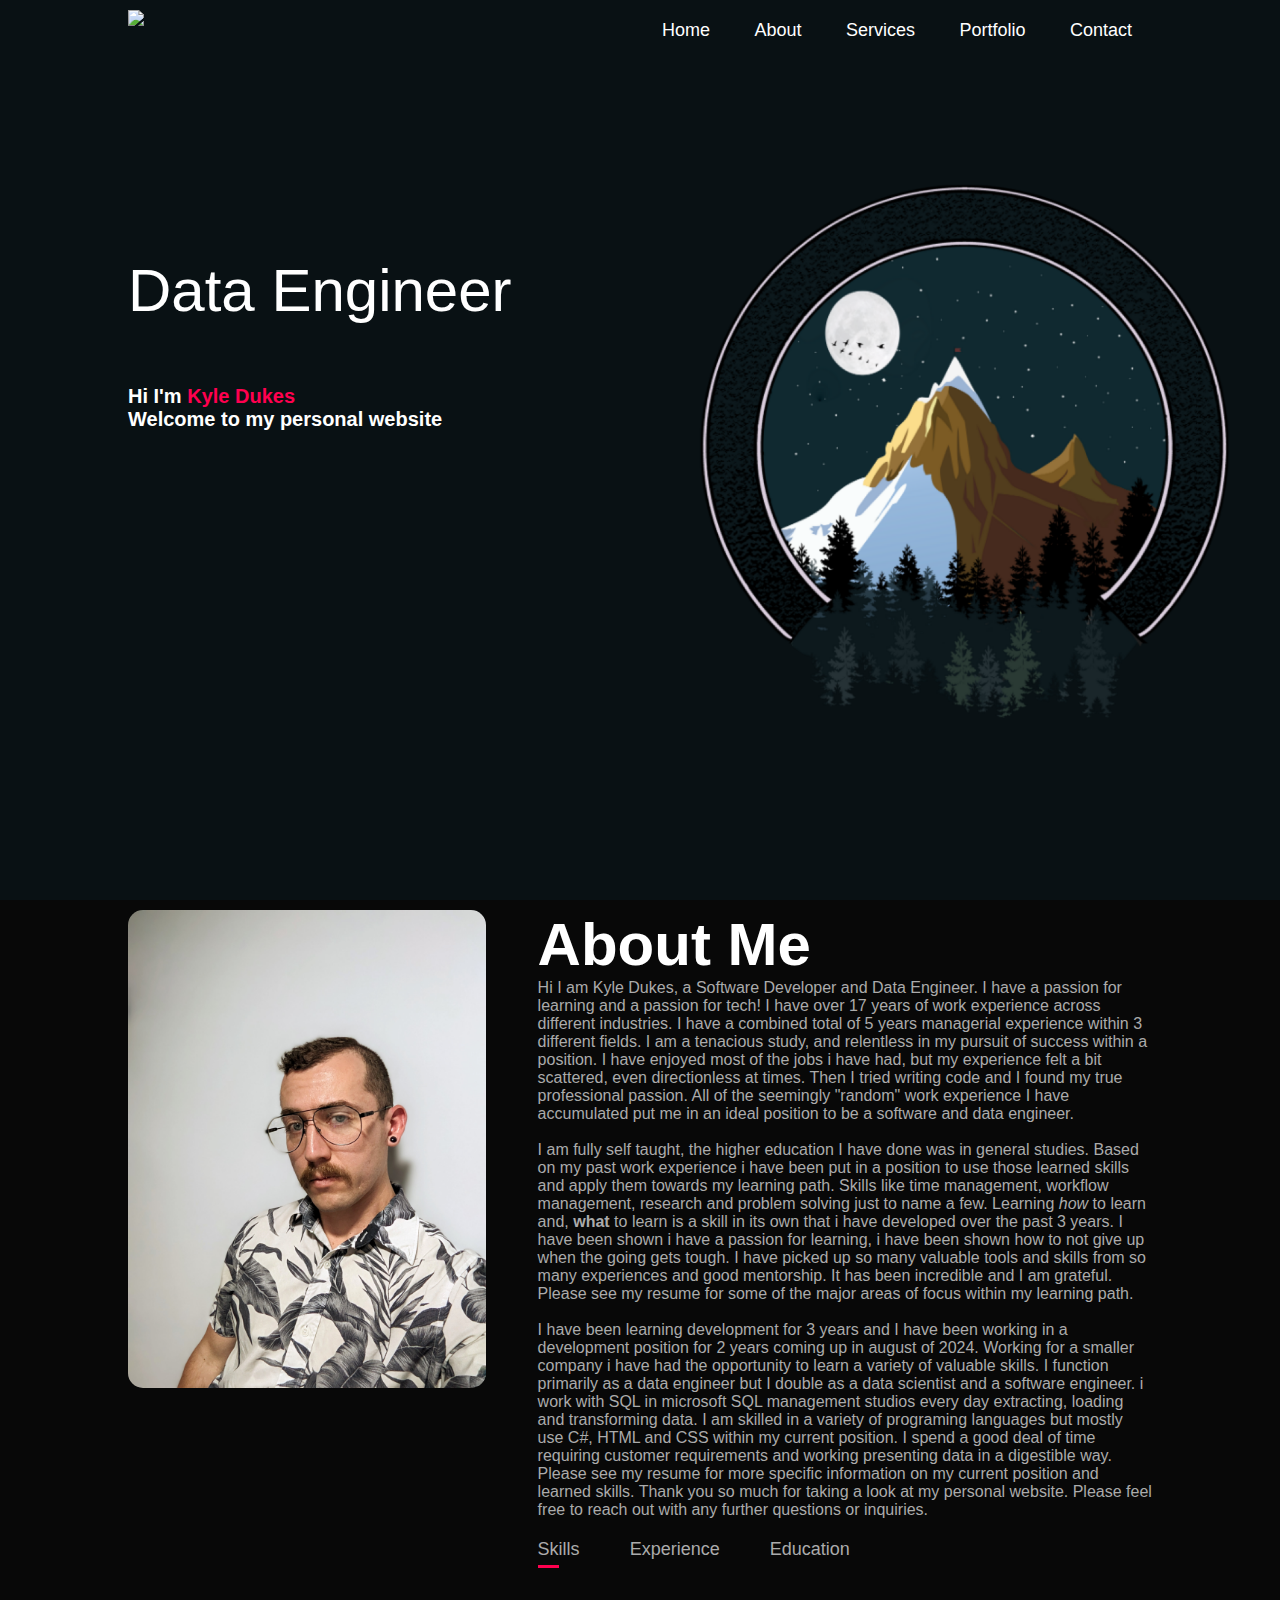
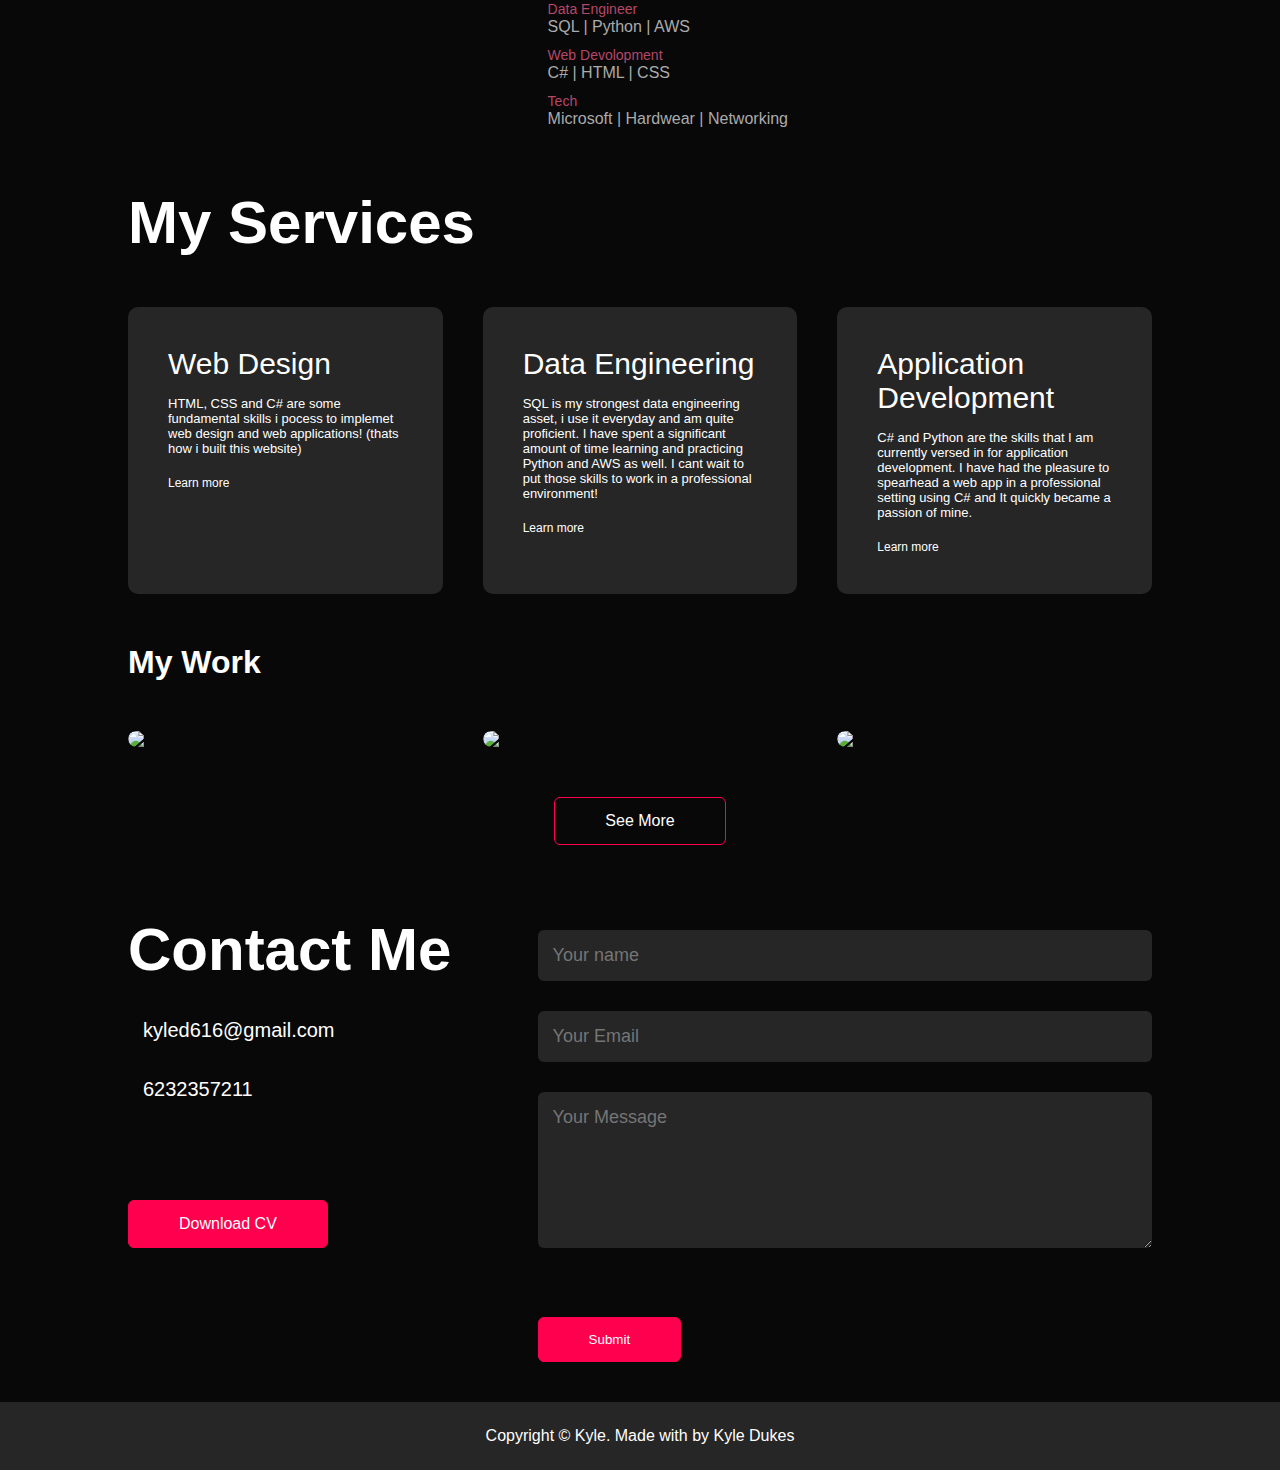
==== commit 47b40e3d: "update about me" ====
--- a/index.html
+++ b/index.html
@@ -44,7 +44,7 @@
                         felt a bit scattered, even directionless at times. Then I tried writing code and I found my true professional passion. All of the seemingly "random" work experience
                         I have accumulated put me in an ideal position to be a software and data engineer.
                     <br/><br/>
-                    I am fully self taught, the higher education I have done is almost completely irrelevant to development. Based on my past work experience i have been put in a position
+                    I am fully self taught, the higher education I have done was in general studies. Based on my past work experience i have been put in a position
                     to use those learned skills and apply them towards my learning path. Skills like time management, workflow management, research and problem solving just to name a few. Learning <em>how</em>
                     to learn and, <strong>what</strong> to learn is a skill in its own that i have developed over the past 3 years. I have been shown i have a passion for learning, i have been shown how to not give up
                     when the going gets tough. I have picked up so many valuable tools and skills from so many experiences and good mentorship. It has been incredible and I am grateful. Please see my
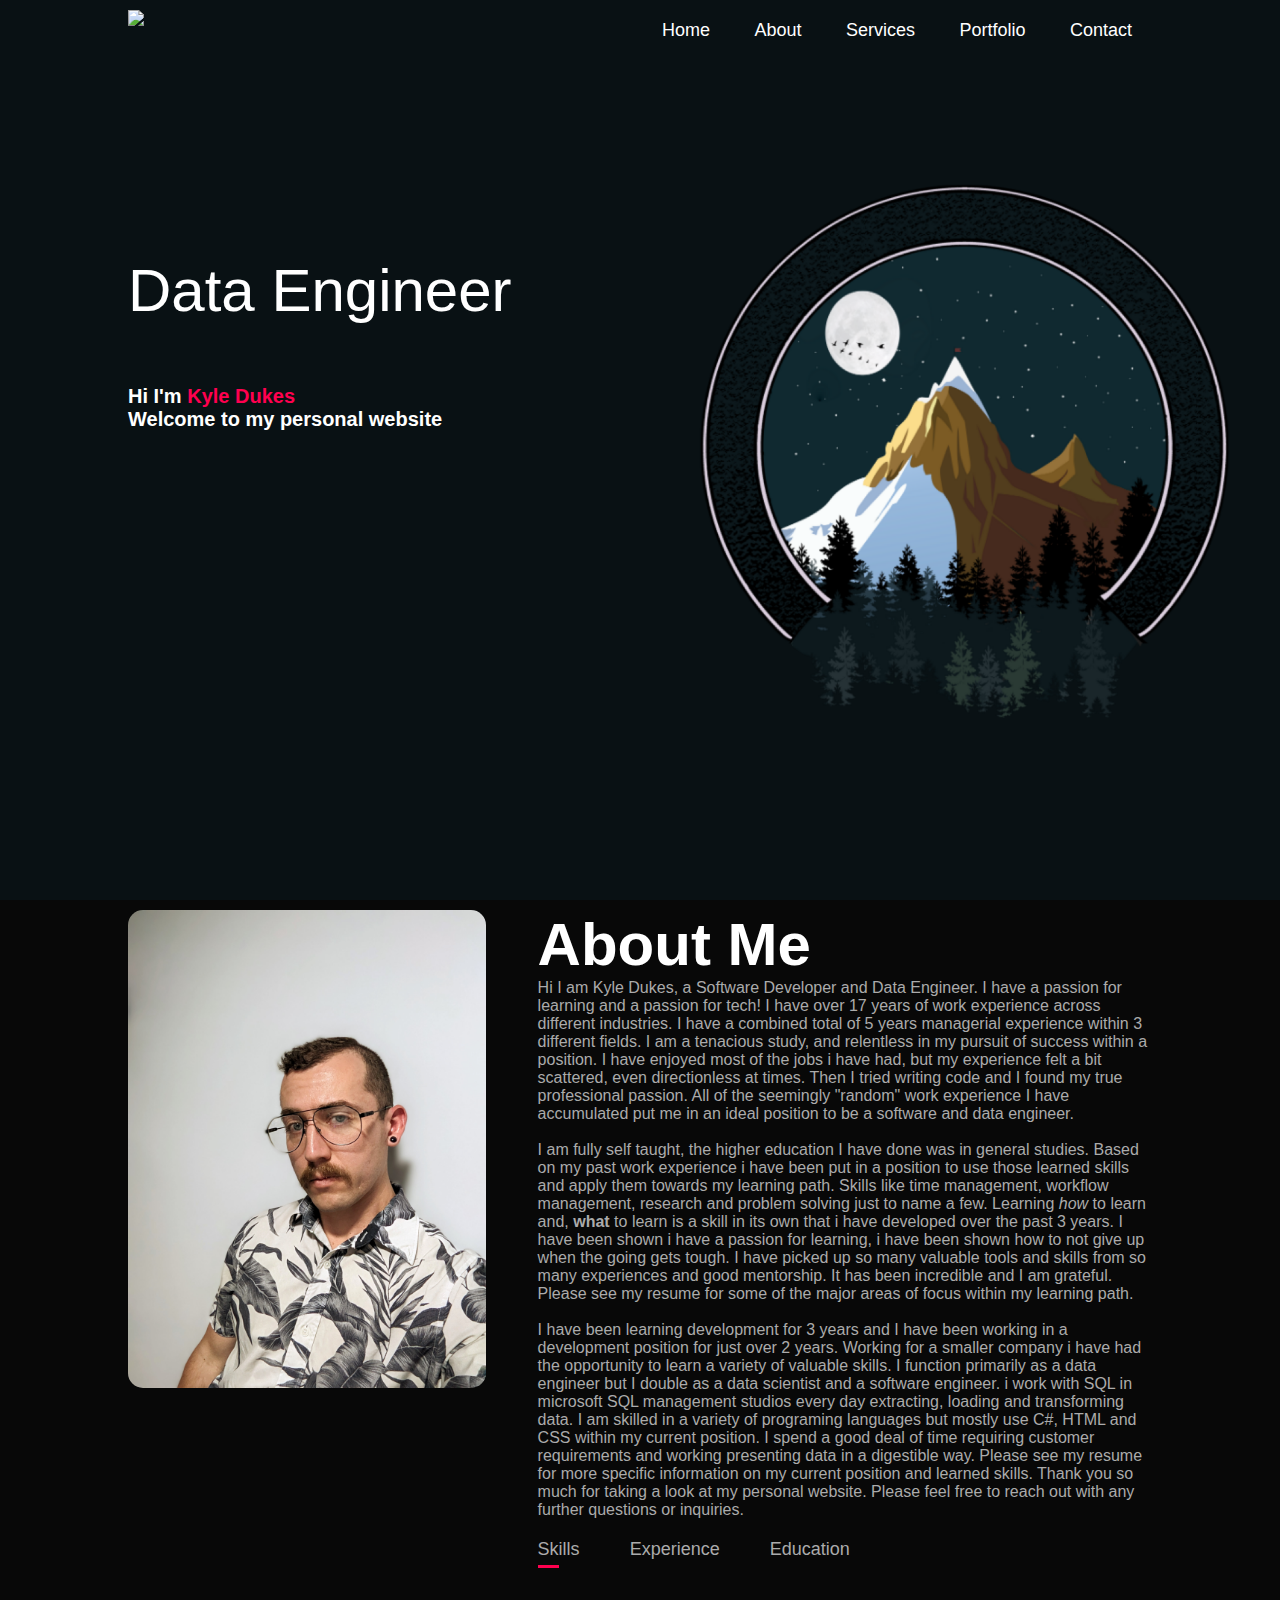
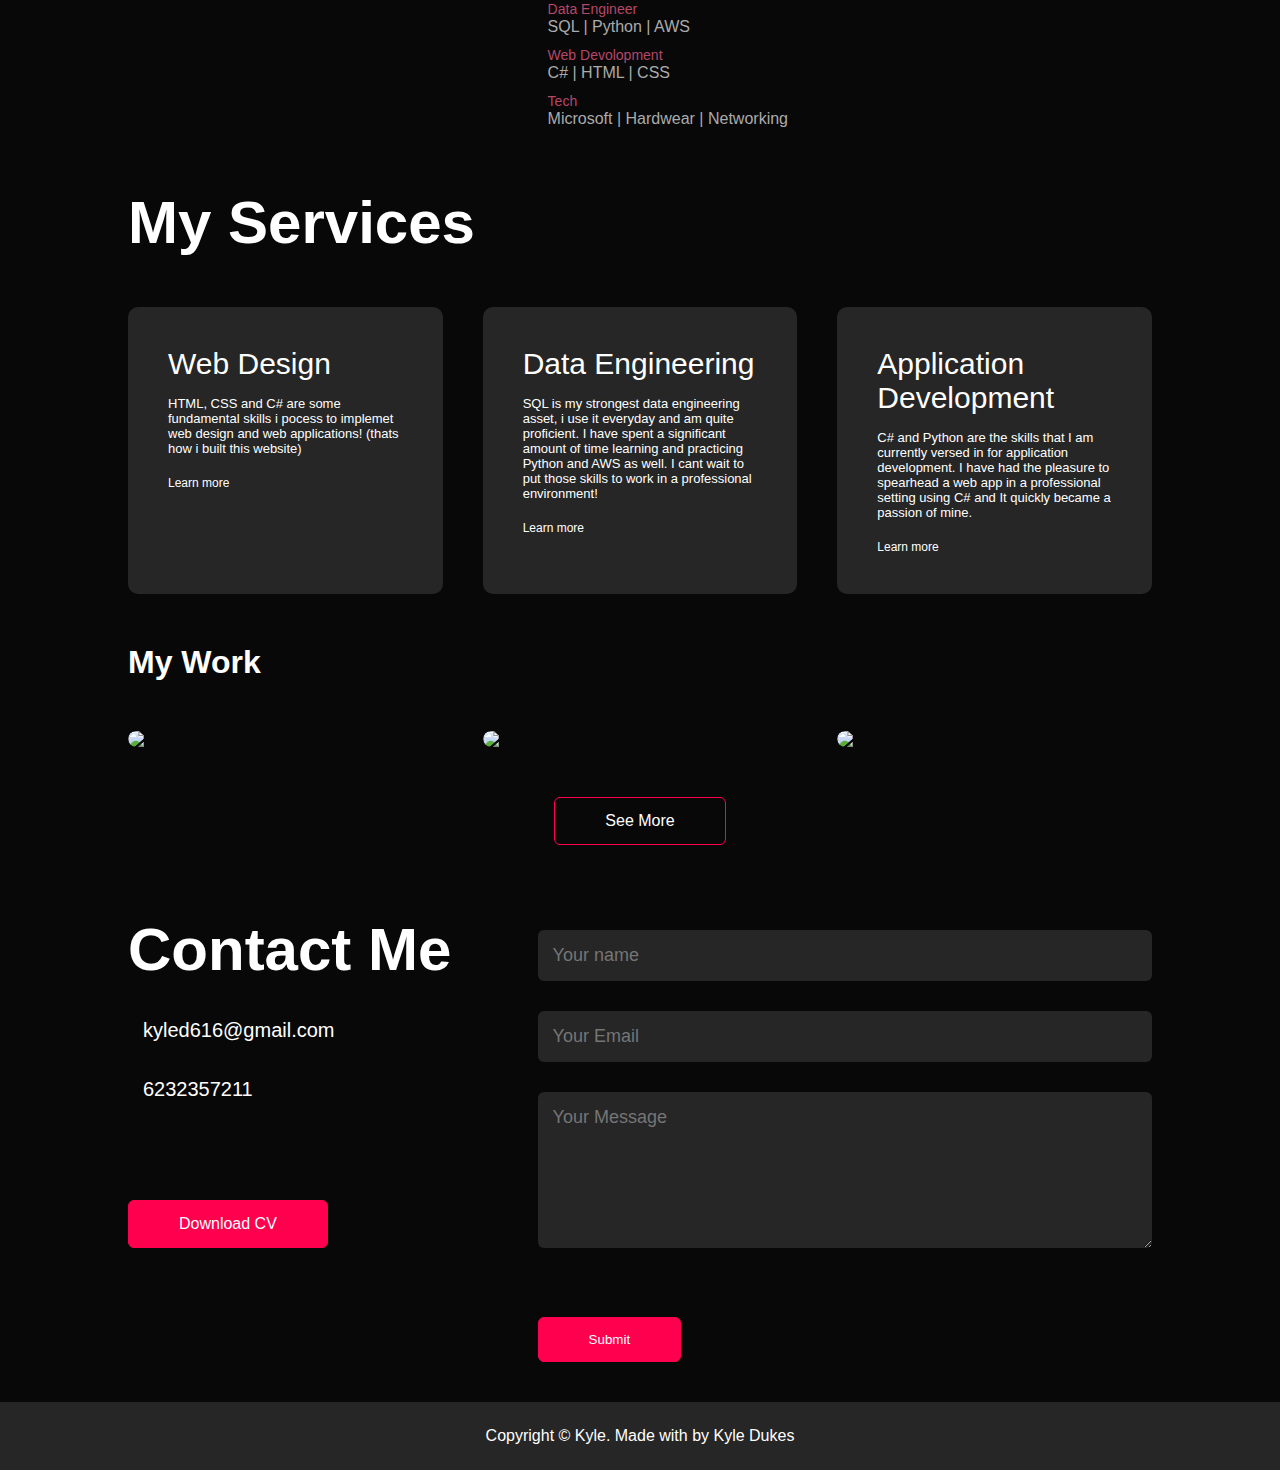
==== commit 3d4d75bb: "fix mobile backround, update bio" ====
--- a/index.html
+++ b/index.html
@@ -50,7 +50,7 @@
                     when the going gets tough. I have picked up so many valuable tools and skills from so many experiences and good mentorship. It has been incredible and I am grateful. Please see my
                     resume for some of the major areas of focus within my learning path.
                     <br/><br/>
-                    I have been learning development for 3 years and I have been working in a development position for 2 years coming up in august of 2024. Working for a smaller company i have had the opportunity to
+                    I have been learning development for 3 years and I have been working in a development position for just over 2 years. Working for a smaller company i have had the opportunity to
                     learn a variety of valuable skills. I function primarily as a data engineer but I double as a data scientist and a software engineer. i work with SQL in microsoft SQL management studios every day
                     extracting, loading and transforming data. I am skilled in a variety of programing languages but mostly use C#, HTML and CSS within my current position. I spend a good deal of time requiring customer
                     requirements and working presenting data in a digestible way. Please see my resume for more specific information on my current position and learned skills. Thank you so much for taking a look at my
--- a/style.css
+++ b/style.css
@@ -327,7 +327,7 @@
   
   @media only screen and (max-width: 600px){
       #header{
-          background-image: url(images/phone-background.png);
+          background-image: url(images/Dark\ Blue\ Nature.png);
       }
       .header-text{
           margin-top: 100%;
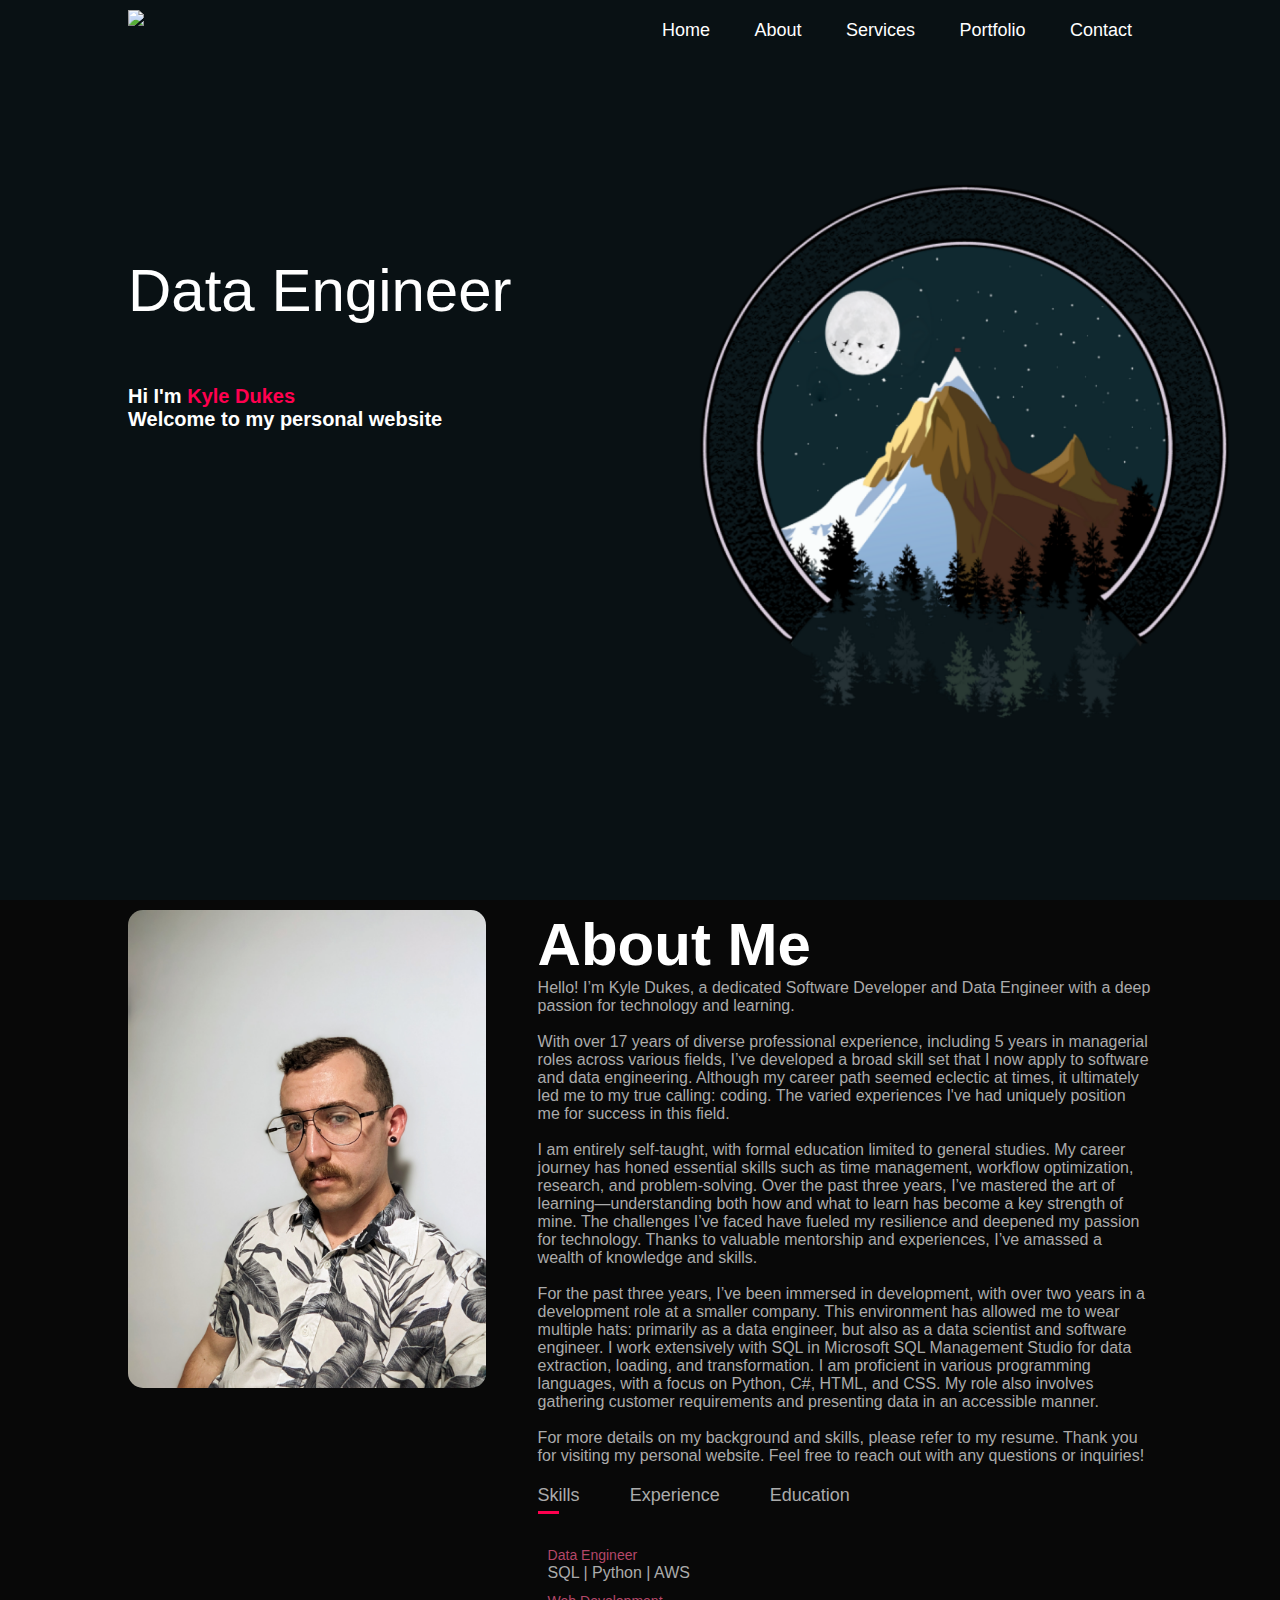
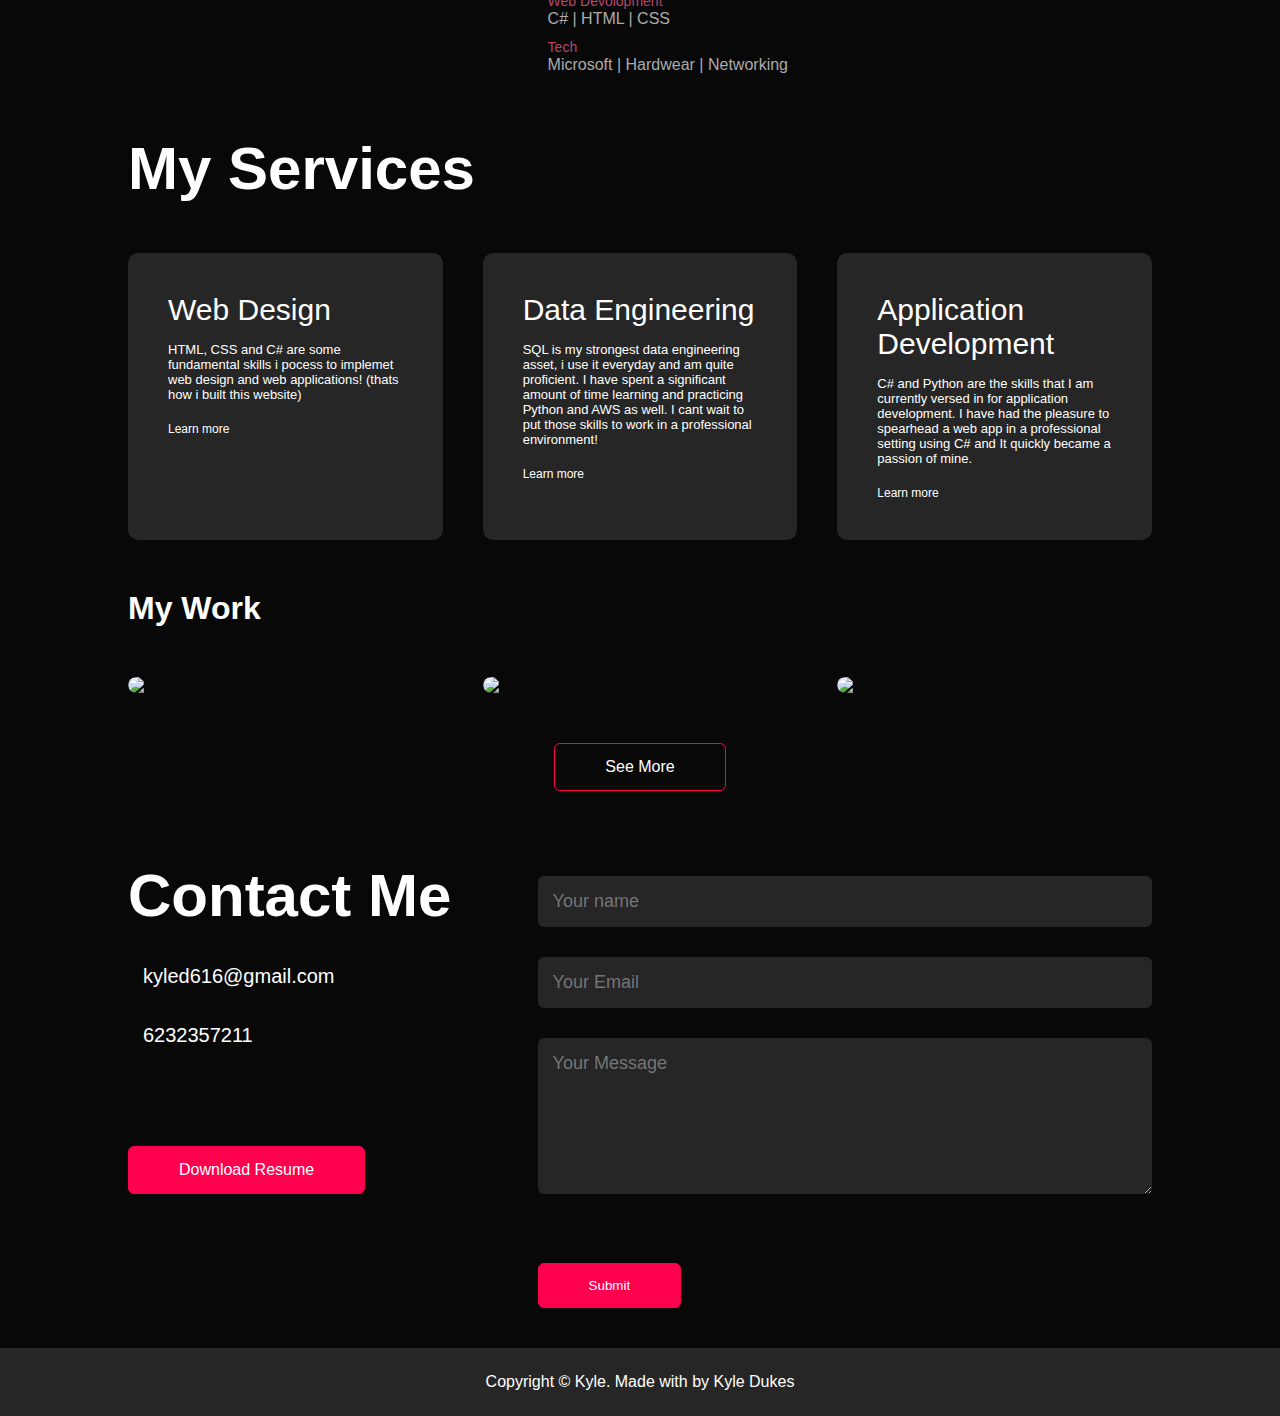
==== commit 8c56efa6: "adding youtube api project page" ====
--- a/index.html
+++ b/index.html
@@ -38,23 +38,20 @@
                 <div class="about-col-2">
                     <h1 class="sub-title">About Me</h1>
                     <P>
-                        Hi I am Kyle Dukes, a Software Developer and Data Engineer. I have a passion for learning and a passion for tech!
-                        I have over 17 years of work experience across different industries. I have a combined total of 5 years managerial experience within
-                        3 different fields. I am a tenacious study, and relentless in my pursuit of success within a position. I have enjoyed most of the jobs i have had, but my experience
-                        felt a bit scattered, even directionless at times. Then I tried writing code and I found my true professional passion. All of the seemingly "random" work experience
-                        I have accumulated put me in an ideal position to be a software and data engineer.
-                    <br/><br/>
-                    I am fully self taught, the higher education I have done was in general studies. Based on my past work experience i have been put in a position
-                    to use those learned skills and apply them towards my learning path. Skills like time management, workflow management, research and problem solving just to name a few. Learning <em>how</em>
-                    to learn and, <strong>what</strong> to learn is a skill in its own that i have developed over the past 3 years. I have been shown i have a passion for learning, i have been shown how to not give up
-                    when the going gets tough. I have picked up so many valuable tools and skills from so many experiences and good mentorship. It has been incredible and I am grateful. Please see my
-                    resume for some of the major areas of focus within my learning path.
-                    <br/><br/>
-                    I have been learning development for 3 years and I have been working in a development position for just over 2 years. Working for a smaller company i have had the opportunity to
-                    learn a variety of valuable skills. I function primarily as a data engineer but I double as a data scientist and a software engineer. i work with SQL in microsoft SQL management studios every day
-                    extracting, loading and transforming data. I am skilled in a variety of programing languages but mostly use C#, HTML and CSS within my current position. I spend a good deal of time requiring customer
-                    requirements and working presenting data in a digestible way. Please see my resume for more specific information on my current position and learned skills. Thank you so much for taking a look at my
-                    personal website. Please feel free to reach out with any further questions or inquiries.
+                        Hello! I’m Kyle Dukes, a dedicated Software Developer and Data Engineer with a deep passion for technology and learning.
+                    <br/><br/>
+                    With over 17 years of diverse professional experience, including 5 years in managerial roles across various fields, I’ve developed a broad skill set that I now apply to software and data engineering. 
+                    Although my career path seemed eclectic at times, it ultimately led me to my true calling: coding. The varied experiences I've had uniquely position me for success in this field.
+                    <br/><br/>
+                    I am entirely self-taught, with formal education limited to general studies. My career journey has honed essential skills such as time management, workflow optimization, research, and problem-solving. 
+                    Over the past three years, I’ve mastered the art of learning—understanding both how and what to learn has become a key strength of mine. The challenges I’ve faced have fueled my resilience and deepened my passion for technology.
+                    Thanks to valuable mentorship and experiences, I’ve amassed a wealth of knowledge and skills.
+                    <br/><br/>
+                    For the past three years, I’ve been immersed in development, with over two years in a development role at a smaller company. This environment has allowed me to wear multiple hats: primarily as a data engineer, but also as a data scientist and software engineer.
+                    I work extensively with SQL in Microsoft SQL Management Studio for data extraction, loading, and transformation. I am proficient in various programming languages, with a focus on Python, C#, HTML, and CSS. 
+                    My role also involves gathering customer requirements and presenting data in an accessible manner.
+                    <br/><br/>
+                    For more details on my background and skills, please refer to my resume. Thank you for visiting my personal website. Feel free to reach out with any questions or inquiries!
                     </P>
                     <div class="tab-titles">
                         <p class="tab-links active-link" onclick="opentab('Skills')">Skills</p>
@@ -133,10 +130,10 @@
             <div class="work">
                 <img src="images/work-2.png">
                 <div class="layer">
-                    <h3>Coming soon</h3>
+                    <h3>Youtube API Project</h3>
                     <p>...
                     </p>
-                    <a href="#"><i class="fa-solid fa-up-right-from-square"></i></a>
+                    <a href="youtubedata.html"><i class="fa-solid fa-up-right-from-square"></i>Youtube API Project</a>
                 </div>
             </div>
             <div class="work">
@@ -164,7 +161,7 @@
                     <a href="https://twitter.com/Kyle25391819"><i class="fa-brands fa-square-x-twitter"></i></a>
                     <a href="https://github.com/Kyle-D-616"><i class="fa-brands fa-square-github"></i>
                 </div>
-                <a href="images/my-cv.pdf" download class="btn btn2">Download CV</a>
+                <a href="images/Kyle Dukes Resume.pdf" download class="btn btn2">Download Resume</a>
             </div>
             <div class="contact-right">
                 <form name="submit-to-google-sheet">
